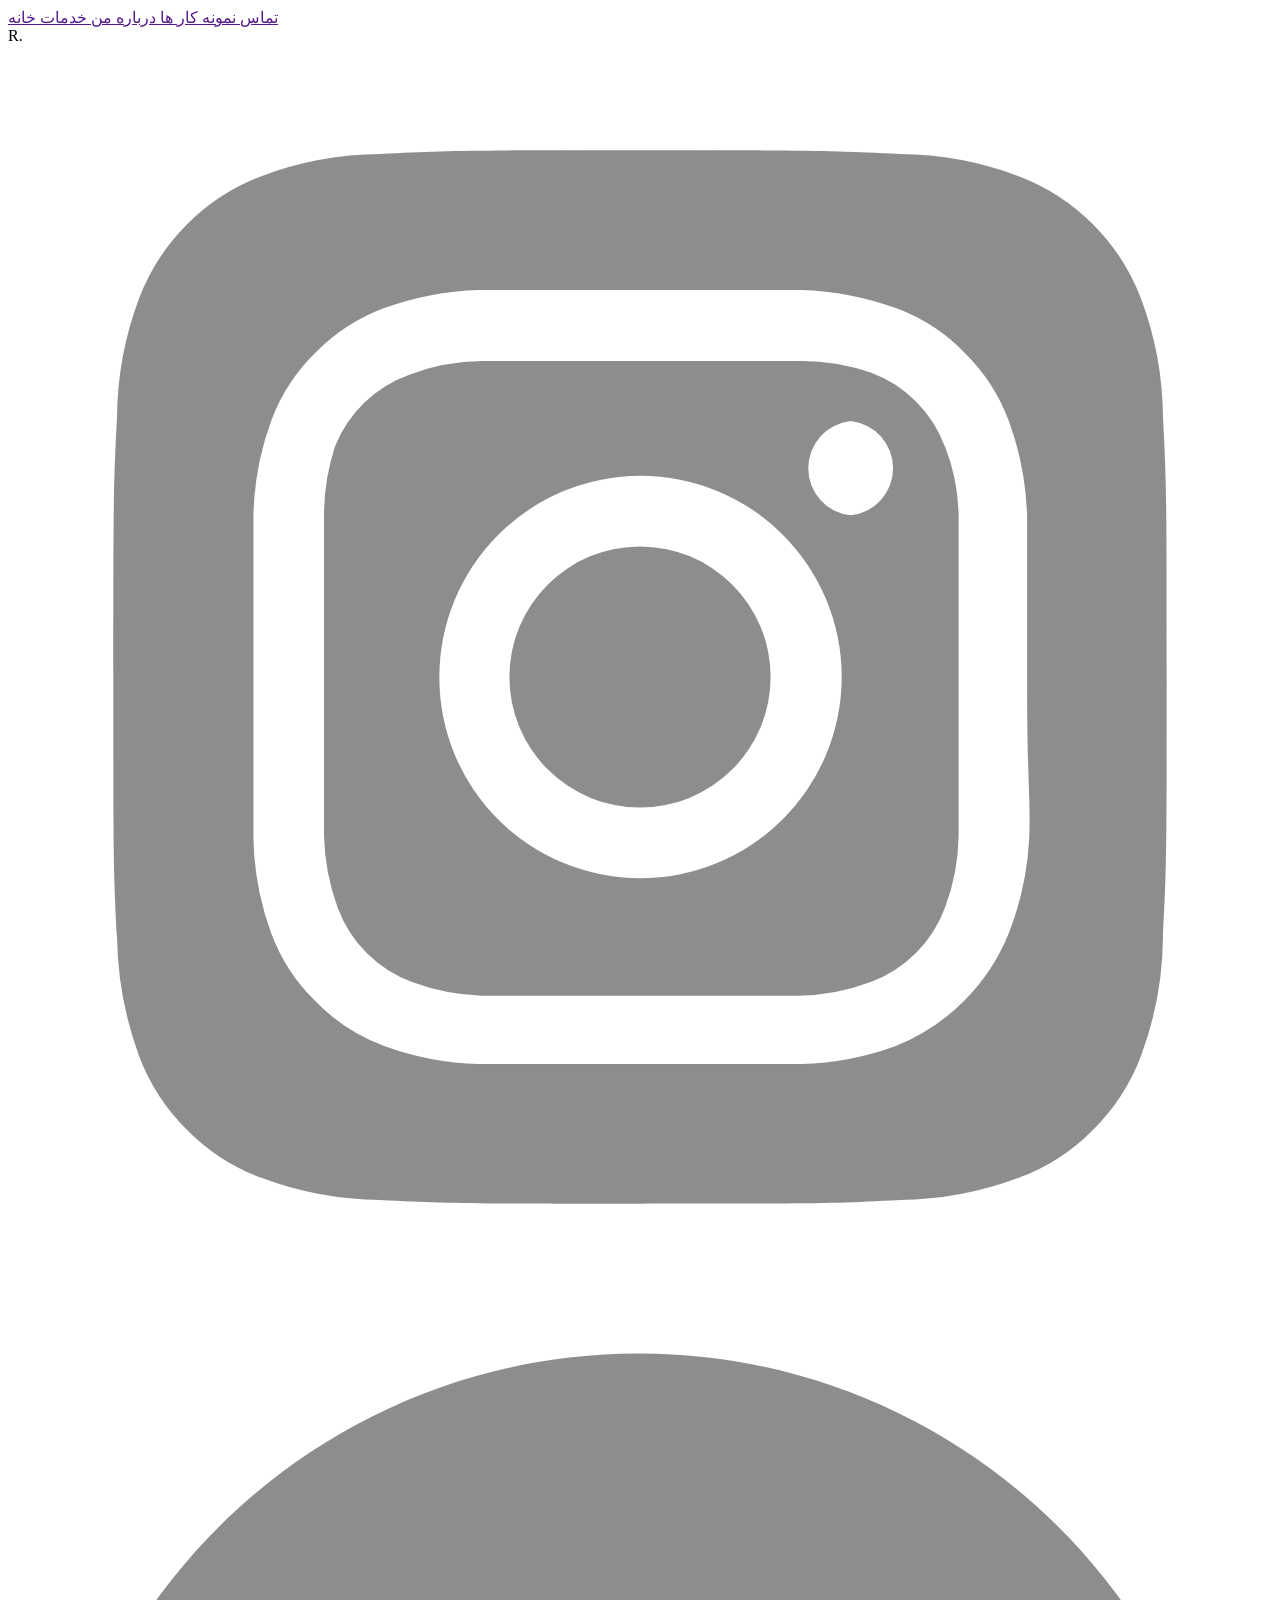
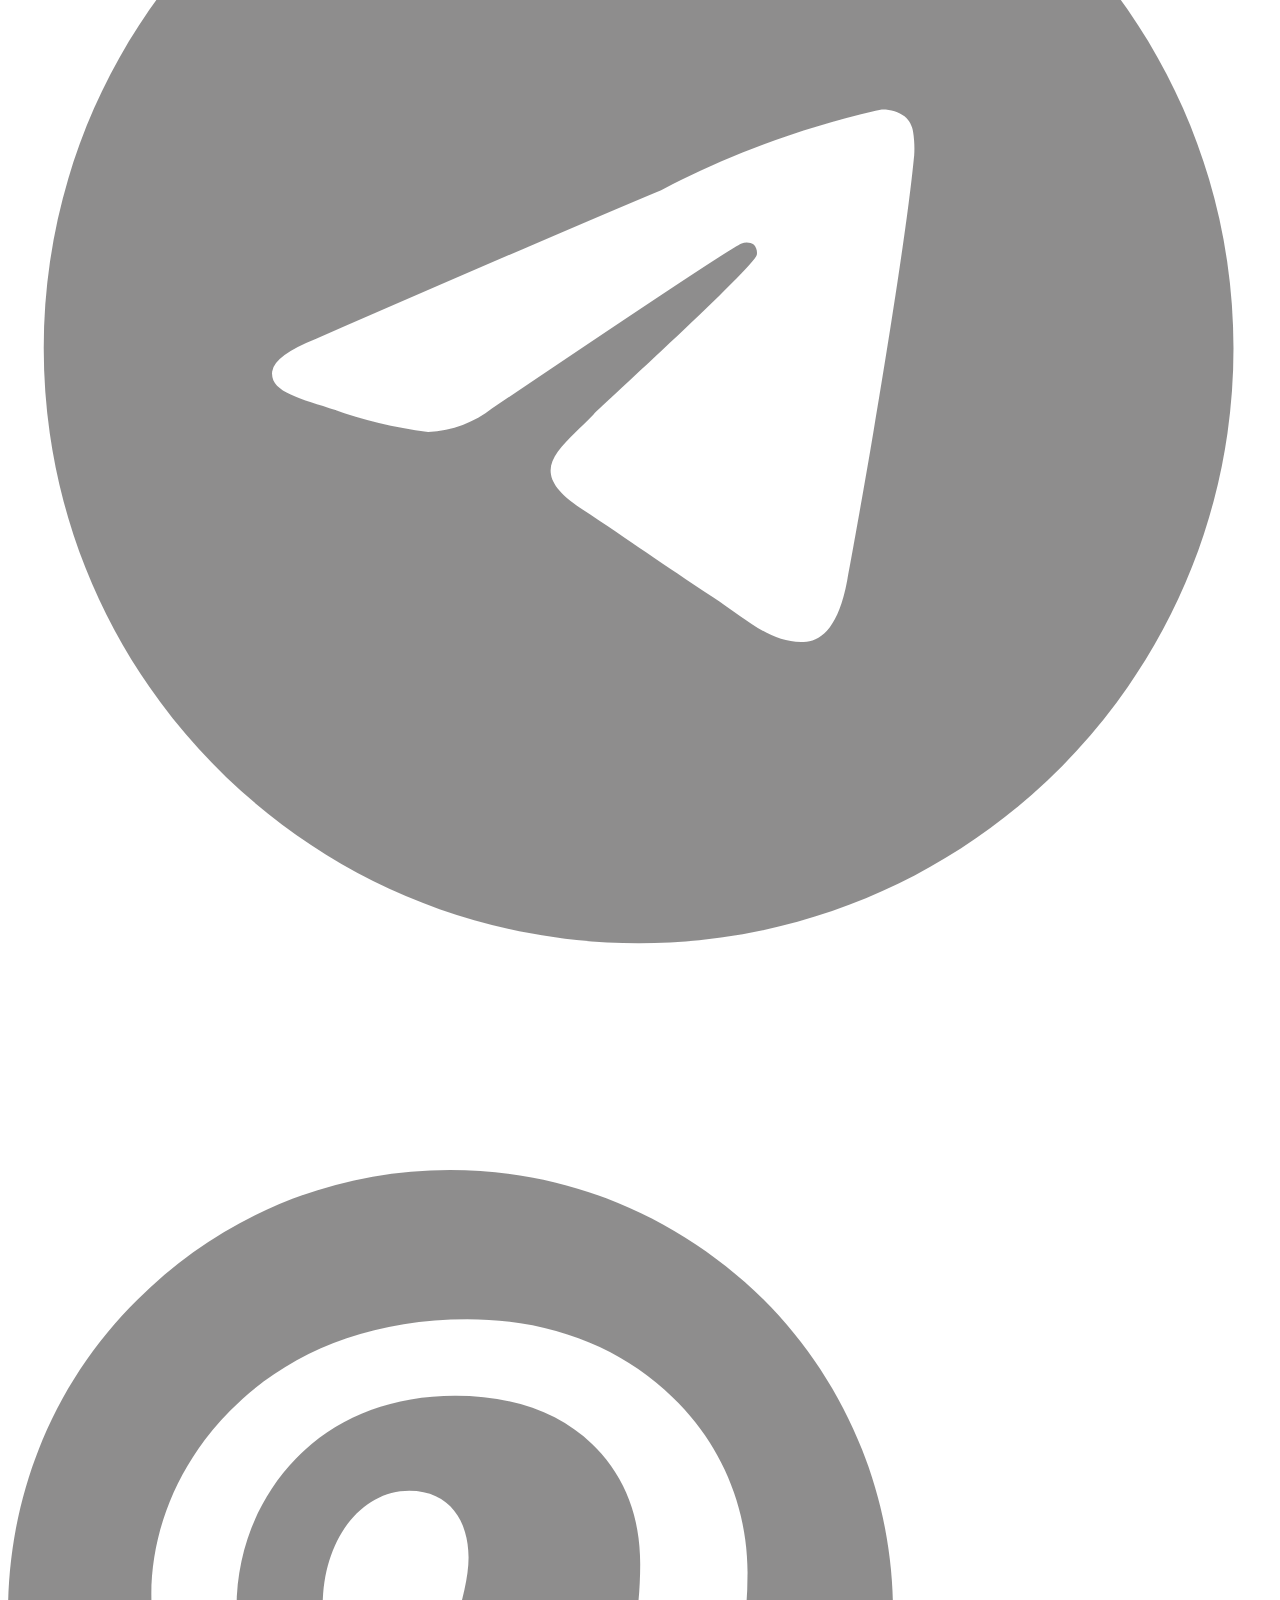
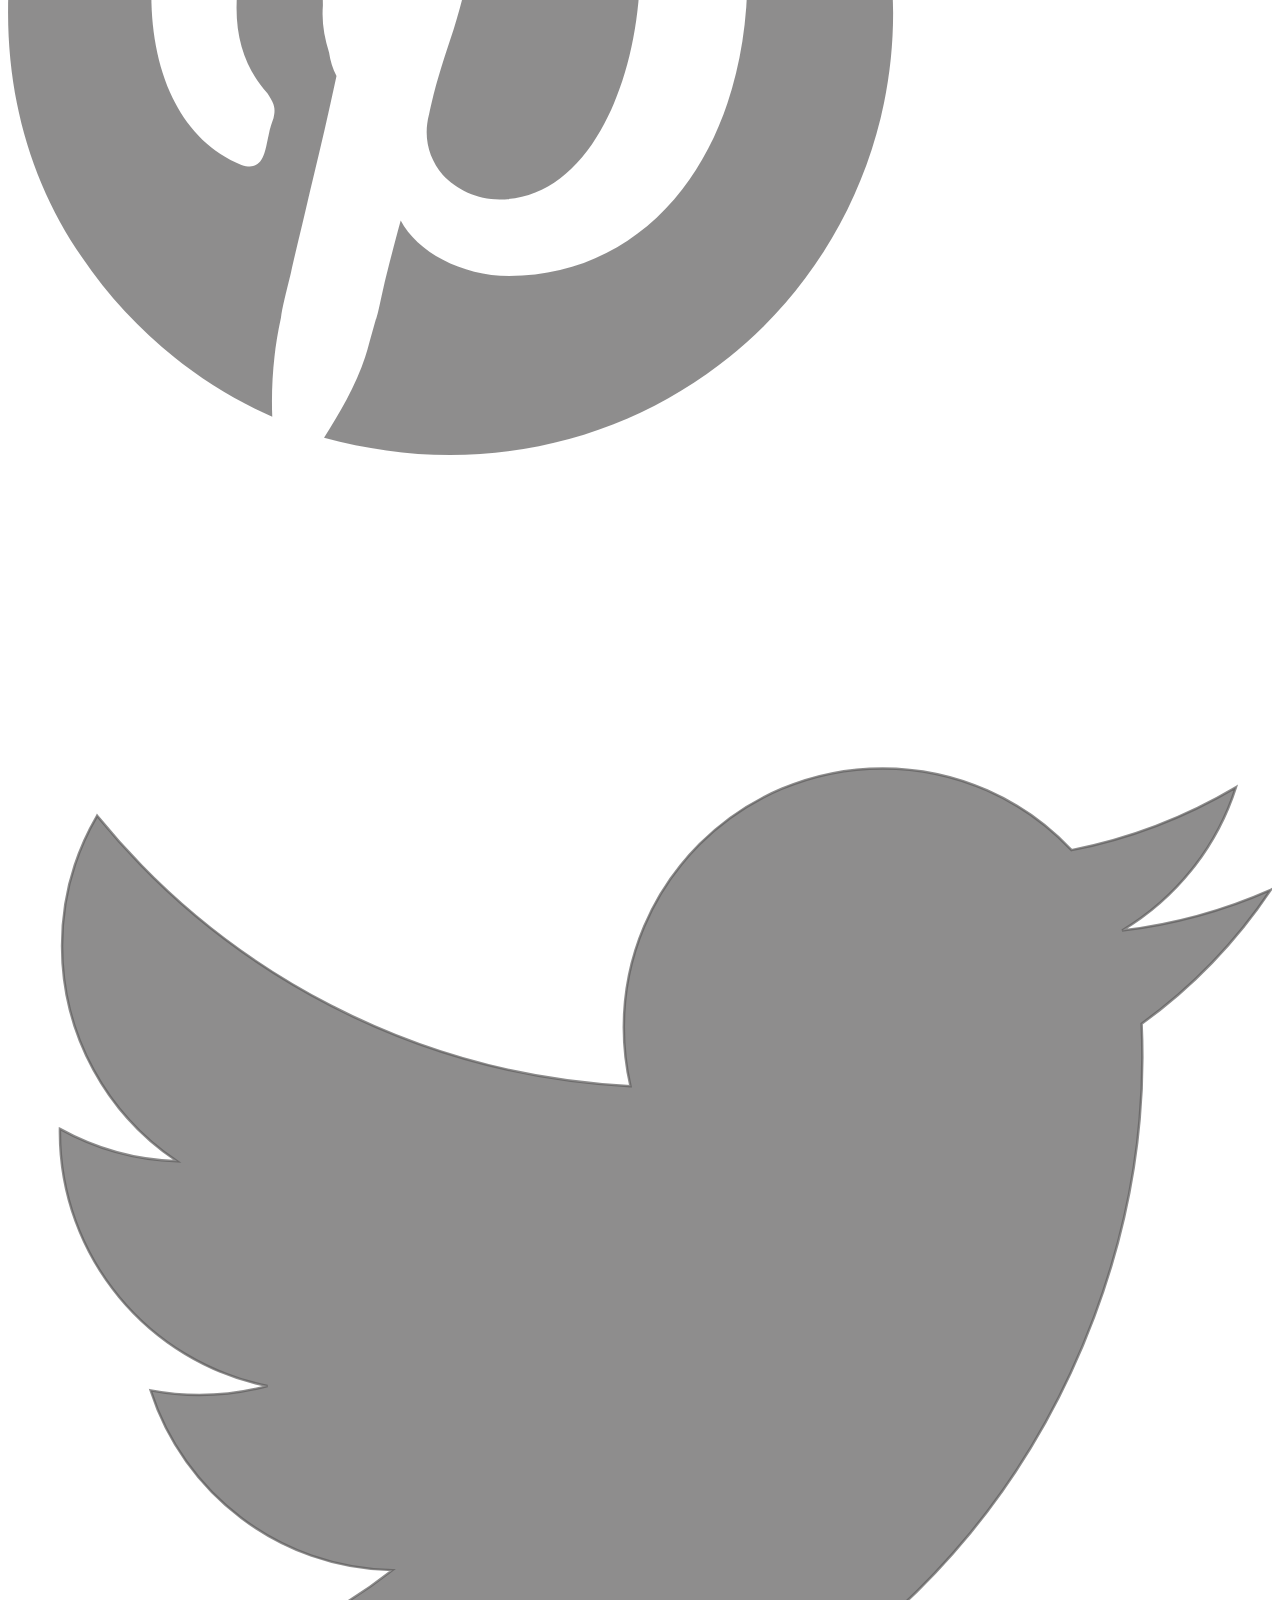
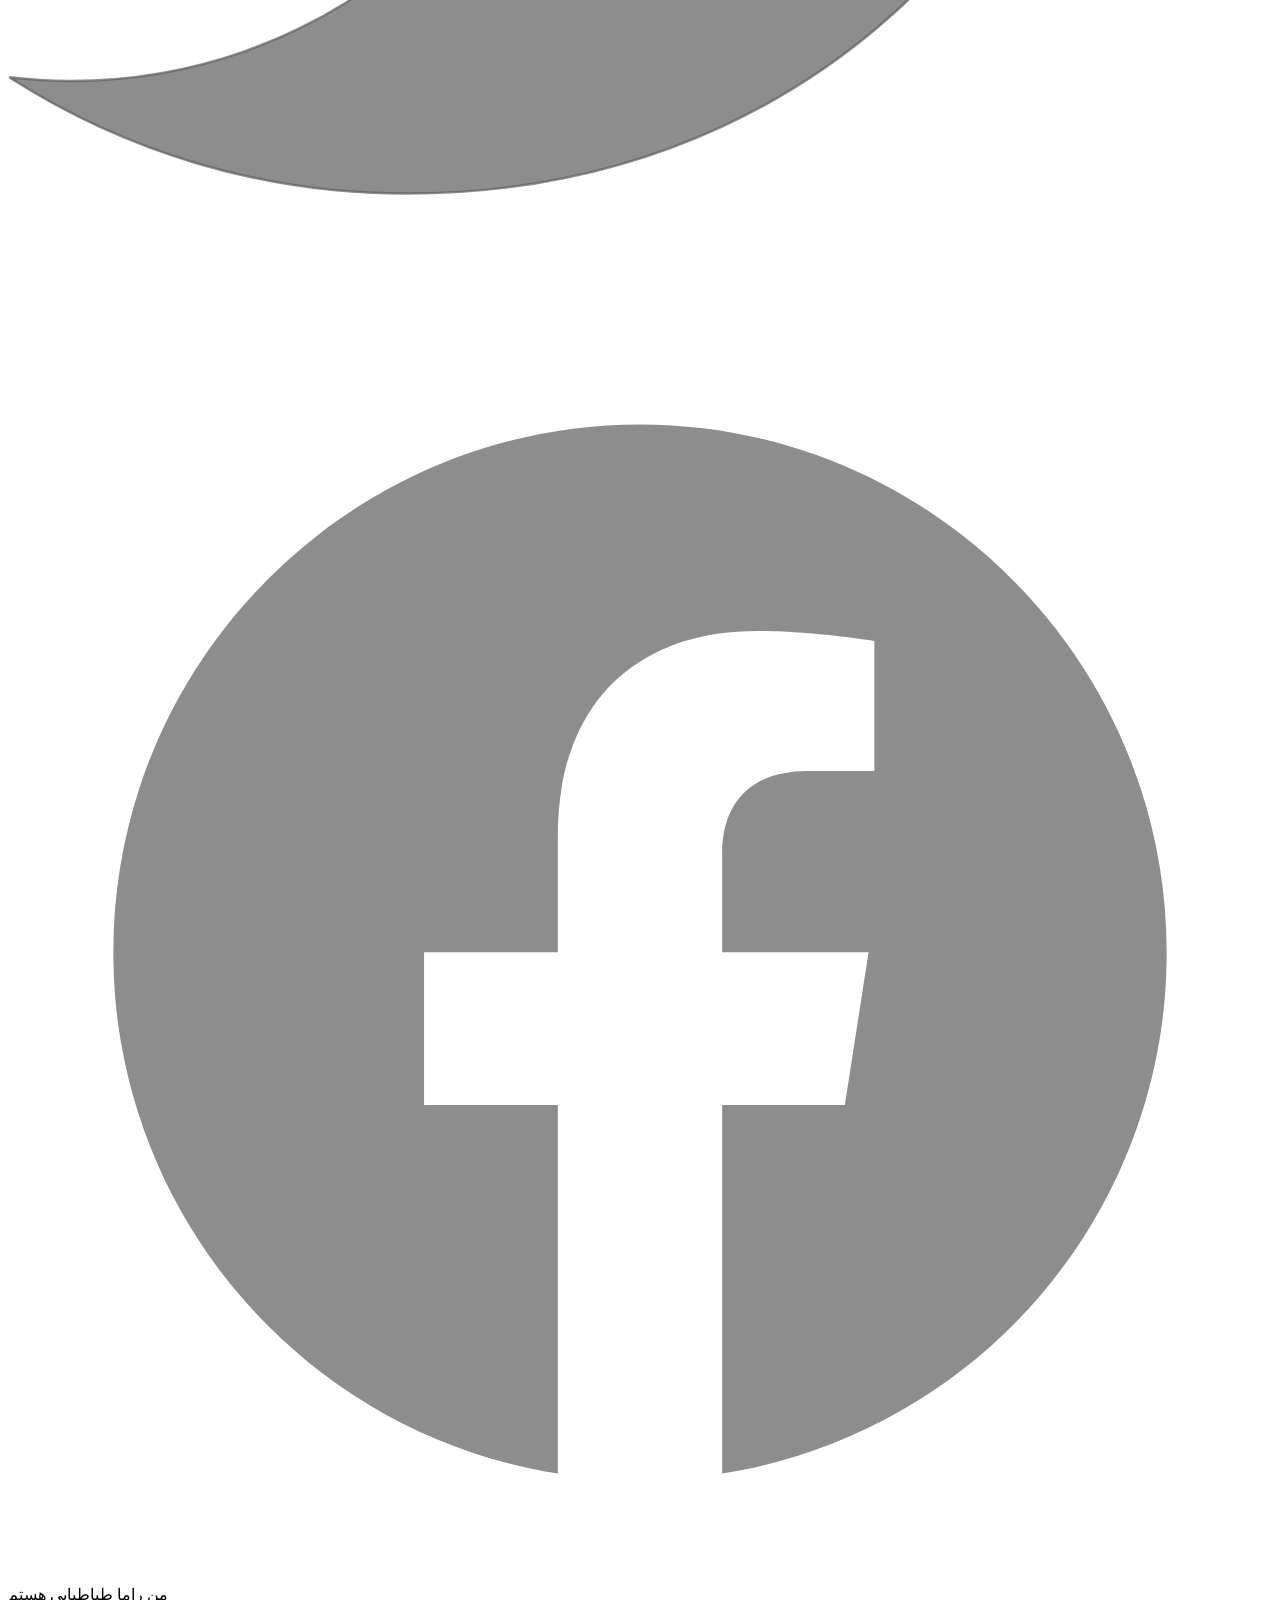
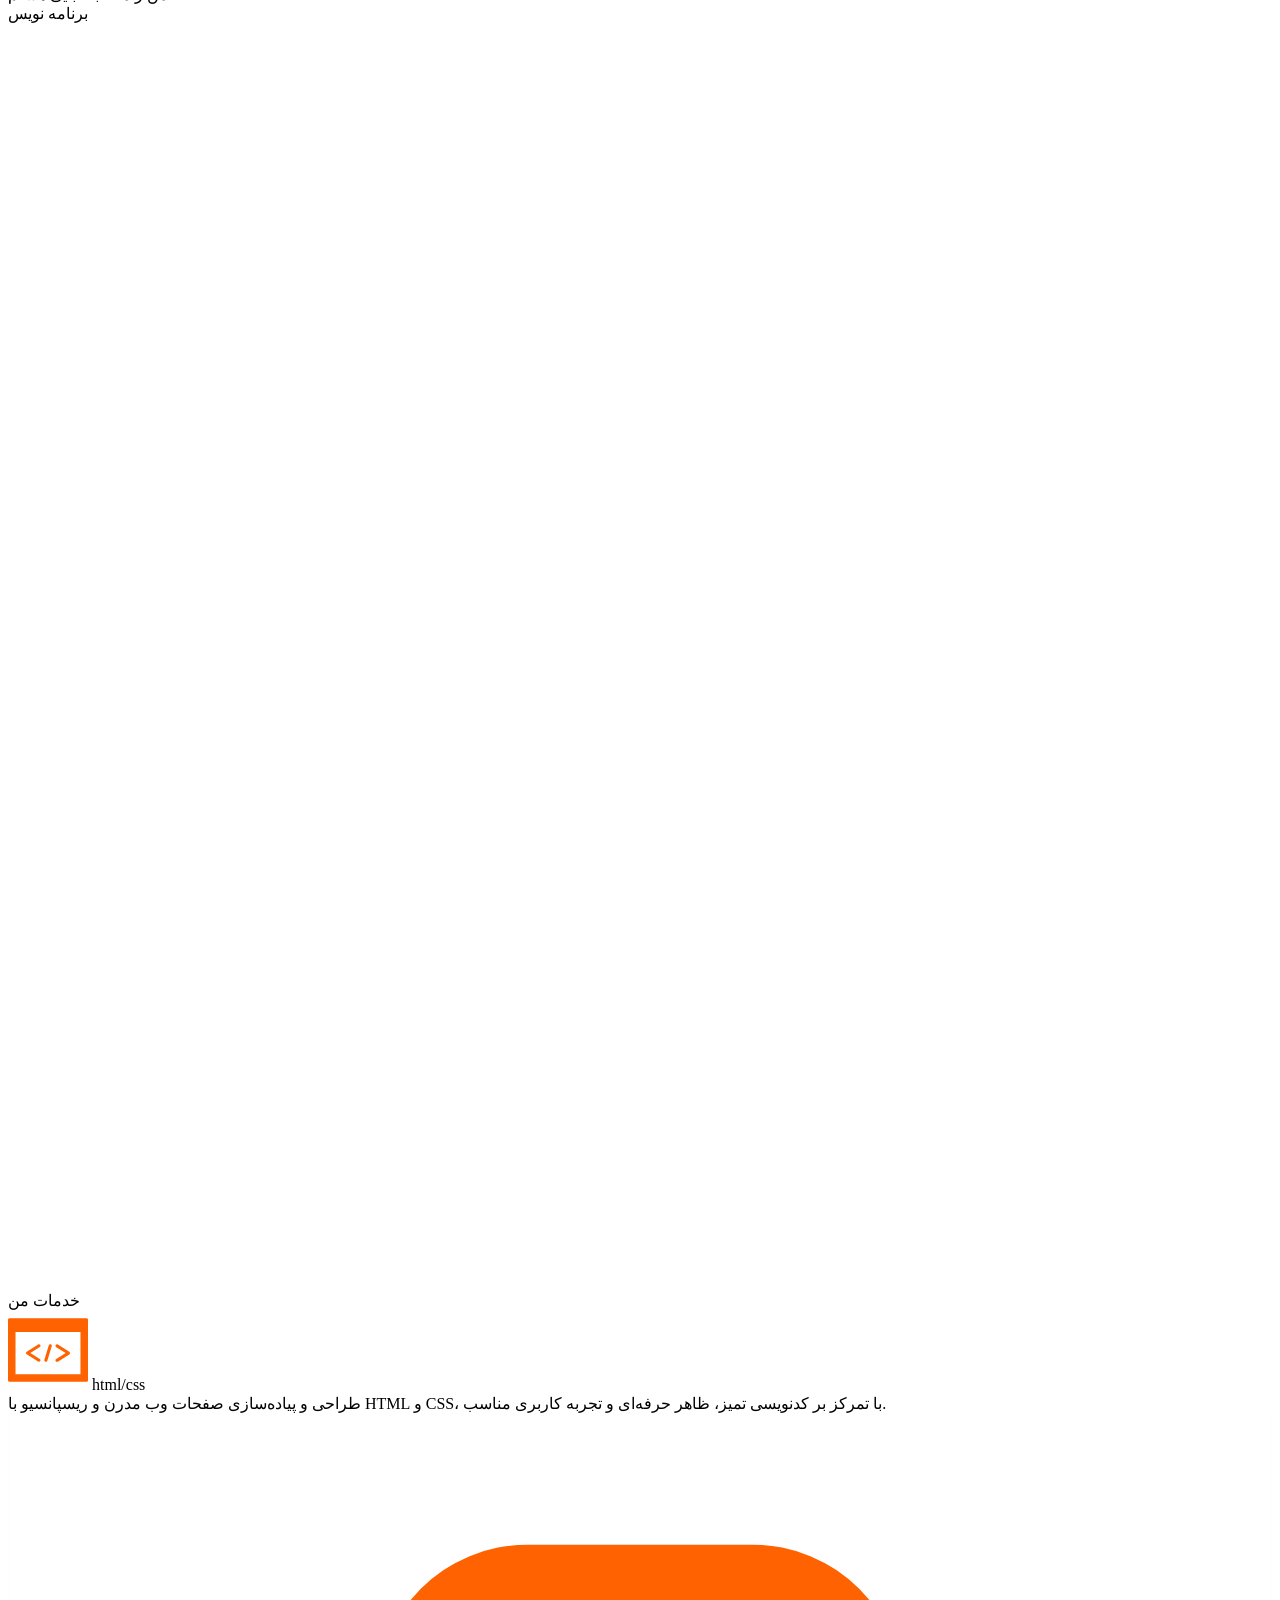
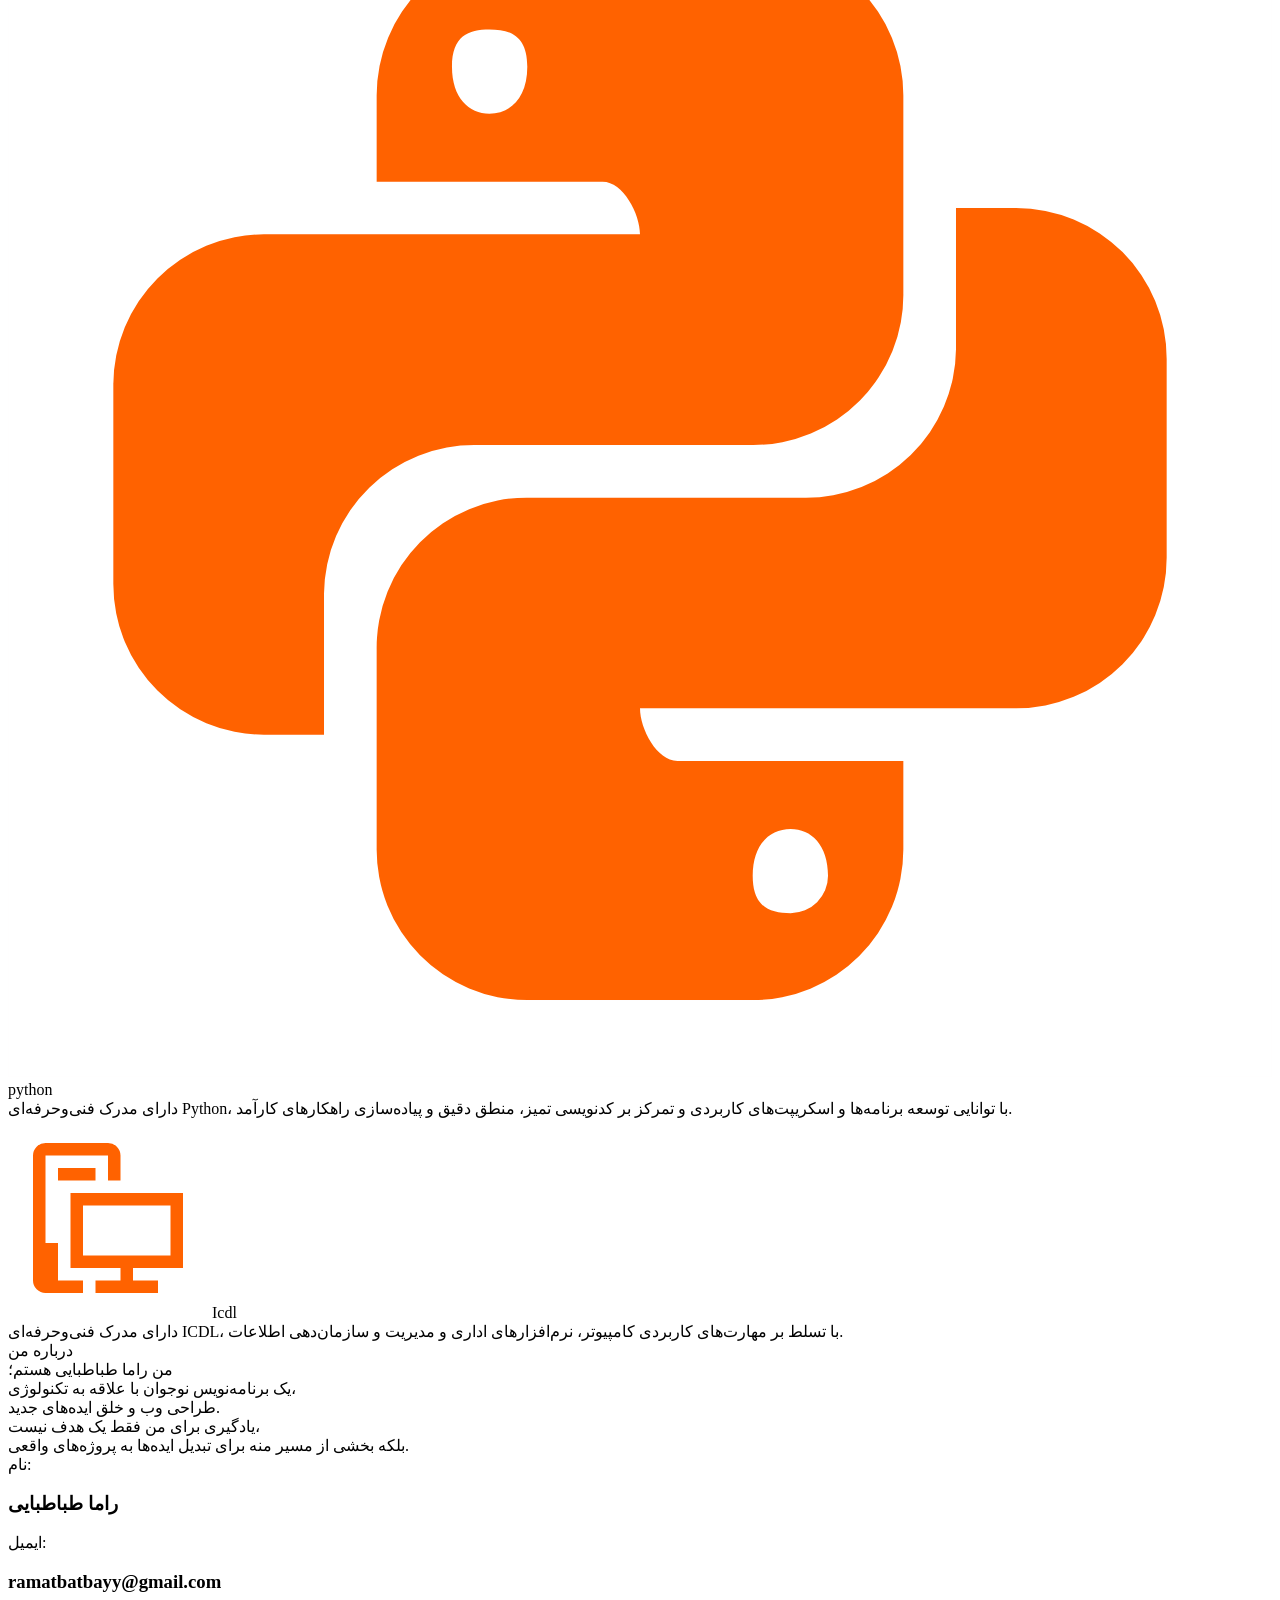
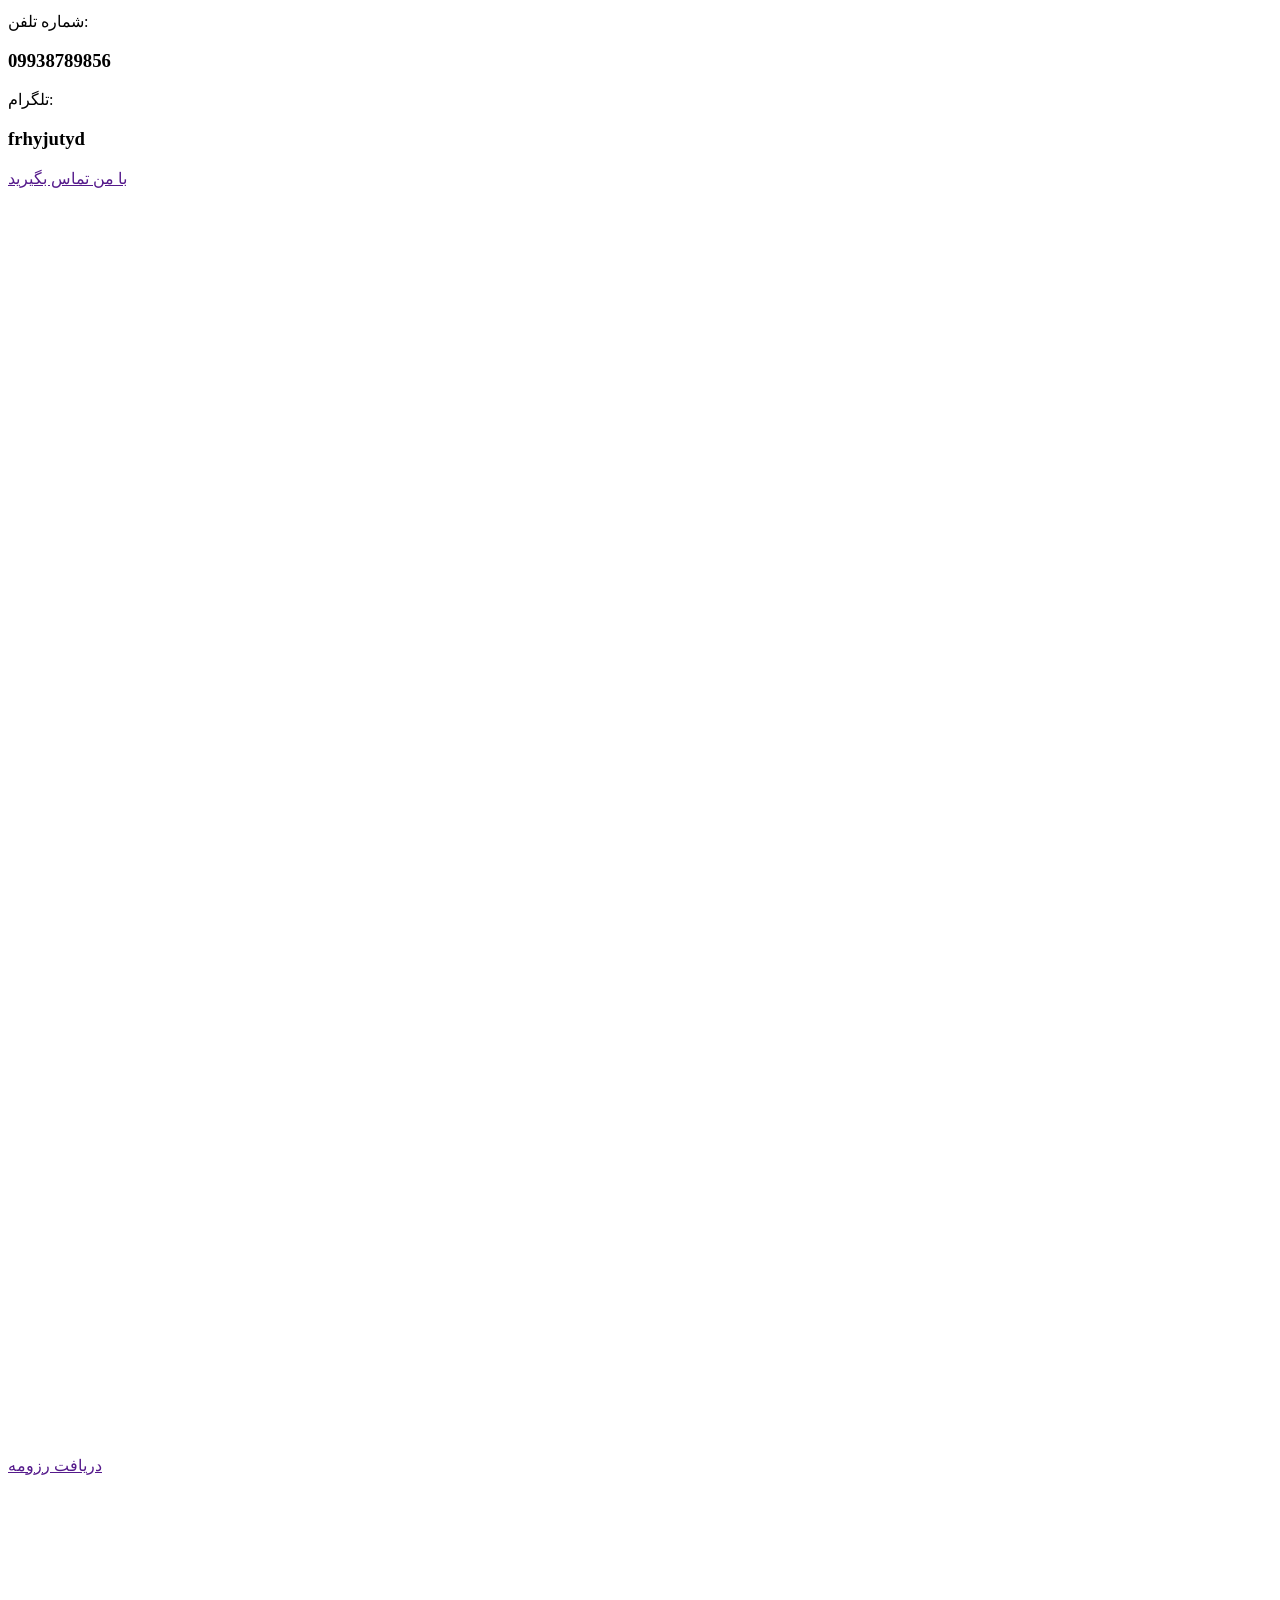
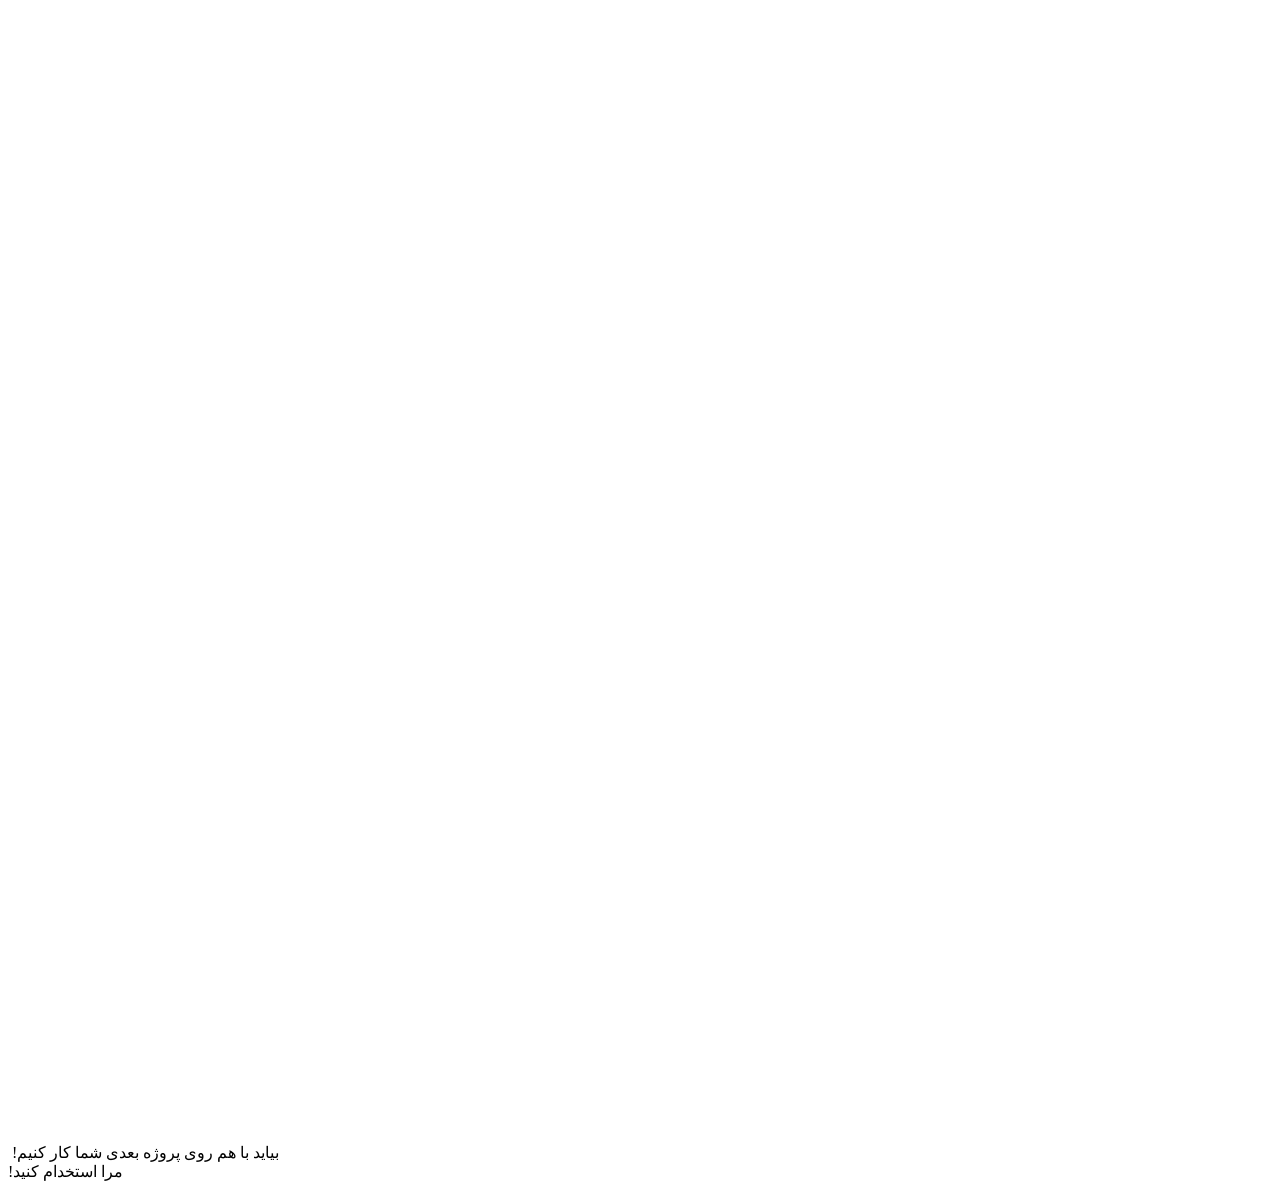
==== index.html @ 49a8d4d2 "Rename index.html.html to index.html" ====
<!DOCTYPE html>
<html lang="en" dir="ltr">
<head>
    <meta charset="UTF-8">
    <meta name="viewport" content="width=device-width, initial-scale=1.0">
    <link rel="preconnect" href="https://fonts.googleapis.com">
    <link rel="preconnect" href="https://fonts.gstatic.com" crossorigin>
    <link href="https://fonts.googleapis.com/css2?family=Alan+Sans:wght@300..900&family=Playfair+Display:ital,wght@0,400..900;1,400..900&display=swap" rel="stylesheet">
    <link rel="stylesheet" href="static/css/resume.css">
    <title>My Resume</title>
</head>
<body>
    <header>
        <div class="header-left">
            <a class="h3" href="">
                تماس
            </a>   
            <a class="h3" href="">
                نمونه کار ها
            </a>
            <a class="h3" href="">
                درباره من
            </a>
            <a class="h3" href="">
                خدمات
            </a>
            <a class="h3" href="">
                خانه
            </a> 
        </div>
    
        <div class="header-right">
            <span>R.</span>
        </div>
    </header>
        
    <div class="cards">
        <div class="card-home">
            <div class="card-home-icon">
                <a href="">
                    <svg fill="#5d5c5cb2" viewBox="0 0 24 24" xmlns="http://www.w3.org/2000/svg" data-name="Layer 1" stroke="#5d5c5cb2" stroke-width="0.00024000000000000003"><g id="SVGRepo_bgCarrier" stroke-width="0"></g><g id="SVGRepo_tracerCarrier" stroke-linecap="round" stroke-linejoin="round"></g><g id="SVGRepo_iconCarrier"><path d="M12,9.52A2.48,2.48,0,1,0,14.48,12,2.48,2.48,0,0,0,12,9.52Zm9.93-2.45a6.53,6.53,0,0,0-.42-2.26,4,4,0,0,0-2.32-2.32,6.53,6.53,0,0,0-2.26-.42C15.64,2,15.26,2,12,2s-3.64,0-4.93.07a6.53,6.53,0,0,0-2.26.42A4,4,0,0,0,2.49,4.81a6.53,6.53,0,0,0-.42,2.26C2,8.36,2,8.74,2,12s0,3.64.07,4.93a6.86,6.86,0,0,0,.42,2.27,3.94,3.94,0,0,0,.91,1.4,3.89,3.89,0,0,0,1.41.91,6.53,6.53,0,0,0,2.26.42C8.36,22,8.74,22,12,22s3.64,0,4.93-.07a6.53,6.53,0,0,0,2.26-.42,3.89,3.89,0,0,0,1.41-.91,3.94,3.94,0,0,0,.91-1.4,6.6,6.6,0,0,0,.42-2.27C22,15.64,22,15.26,22,12S22,8.36,21.93,7.07Zm-2.54,8A5.73,5.73,0,0,1,19,16.87,3.86,3.86,0,0,1,16.87,19a5.73,5.73,0,0,1-1.81.35c-.79,0-1,0-3.06,0s-2.27,0-3.06,0A5.73,5.73,0,0,1,7.13,19a3.51,3.51,0,0,1-1.31-.86A3.51,3.51,0,0,1,5,16.87a5.49,5.49,0,0,1-.34-1.81c0-.79,0-1,0-3.06s0-2.27,0-3.06A5.49,5.49,0,0,1,5,7.13a3.51,3.51,0,0,1,.86-1.31A3.59,3.59,0,0,1,7.13,5a5.73,5.73,0,0,1,1.81-.35h0c.79,0,1,0,3.06,0s2.27,0,3.06,0A5.73,5.73,0,0,1,16.87,5a3.51,3.51,0,0,1,1.31.86A3.51,3.51,0,0,1,19,7.13a5.73,5.73,0,0,1,.35,1.81c0,.79,0,1,0,3.06S19.42,14.27,19.39,15.06Zm-1.6-7.44a2.38,2.38,0,0,0-1.41-1.41A4,4,0,0,0,15,6c-.78,0-1,0-3,0s-2.22,0-3,0a4,4,0,0,0-1.38.26A2.38,2.38,0,0,0,6.21,7.62,4.27,4.27,0,0,0,6,9c0,.78,0,1,0,3s0,2.22,0,3a4.27,4.27,0,0,0,.26,1.38,2.38,2.38,0,0,0,1.41,1.41A4.27,4.27,0,0,0,9,18.05H9c.78,0,1,0,3,0s2.22,0,3,0a4,4,0,0,0,1.38-.26,2.38,2.38,0,0,0,1.41-1.41A4,4,0,0,0,18.05,15c0-.78,0-1,0-3s0-2.22,0-3A3.78,3.78,0,0,0,17.79,7.62ZM12,15.82A3.81,3.81,0,0,1,8.19,12h0A3.82,3.82,0,1,1,12,15.82Zm4-6.89a.9.9,0,0,1,0-1.79h0a.9.9,0,0,1,0,1.79Z"></path></g></svg>
                </a>
                <a href="">
                    <svg fill="#5d5c5cb2" viewBox="0 0 32 32" version="1.1" xmlns="http://www.w3.org/2000/svg" stroke="#5d5c5cb2" stroke-width="0.00032"><g id="SVGRepo_bgCarrier" stroke-width="0"></g><g id="SVGRepo_tracerCarrier" stroke-linecap="round" stroke-linejoin="round"></g><g id="SVGRepo_iconCarrier"> <title>telegram</title> <path d="M22.122 10.040c0.006-0 0.014-0 0.022-0 0.209 0 0.403 0.065 0.562 0.177l-0.003-0.002c0.116 0.101 0.194 0.243 0.213 0.403l0 0.003c0.020 0.122 0.031 0.262 0.031 0.405 0 0.065-0.002 0.129-0.007 0.193l0-0.009c-0.225 2.369-1.201 8.114-1.697 10.766-0.21 1.123-0.623 1.499-1.023 1.535-0.869 0.081-1.529-0.574-2.371-1.126-1.318-0.865-2.063-1.403-3.342-2.246-1.479-0.973-0.52-1.51 0.322-2.384 0.221-0.23 4.052-3.715 4.127-4.031 0.004-0.019 0.006-0.040 0.006-0.062 0-0.078-0.029-0.149-0.076-0.203l0 0c-0.052-0.034-0.117-0.053-0.185-0.053-0.045 0-0.088 0.009-0.128 0.024l0.002-0.001q-0.198 0.045-6.316 4.174c-0.445 0.351-1.007 0.573-1.619 0.599l-0.006 0c-0.867-0.105-1.654-0.298-2.401-0.573l0.074 0.024c-0.938-0.306-1.683-0.467-1.619-0.985q0.051-0.404 1.114-0.827 6.548-2.853 8.733-3.761c1.607-0.853 3.47-1.555 5.429-2.010l0.157-0.031zM15.93 1.025c-8.302 0.020-15.025 6.755-15.025 15.060 0 8.317 6.742 15.060 15.060 15.060s15.060-6.742 15.060-15.060c0-8.305-6.723-15.040-15.023-15.060h-0.002q-0.035-0-0.070 0z"></path> </g></svg>           
                </a>
                <a href="">
                    <svg fill="#5d5c5cb2" viewBox="0 0 32 32" version="1.1" xmlns="http://www.w3.org/2000/svg" stroke="#5d5c5cb2" stroke-width="0.00032"><g id="SVGRepo_bgCarrier" stroke-width="0"></g><g id="SVGRepo_tracerCarrier" stroke-linecap="round" stroke-linejoin="round"></g><g id="SVGRepo_iconCarrier"> <title>pinterest</title> <path d="M9.313 23.75l-0.156 0.563c-0.219 0.906-0.719 1.75-1.156 2.438 1.063 0.281 2.094 0.438 3.188 0.438 3.094 0 5.875-1.219 7.938-3.25 2.031-2.031 3.281-4.844 3.281-7.938s-1.25-5.906-3.281-7.938c-2.063-2.031-4.844-3.281-7.938-3.281s-5.875 1.25-7.906 3.281c-2.063 2.031-3.281 4.844-3.281 7.938 0 2.313 0.656 4.438 1.875 6.188 1.188 1.75 2.875 3.188 4.813 4.031-0.031-0.781 0.031-1.656 0.219-2.5 0.031-0.25 0.125-0.625 0.25-1.125 0.094-0.438 0.25-1.063 0.438-1.875 0.188-0.781 0.438-1.813 0.719-3.125-0.094-0.188-0.156-0.375-0.188-0.594-0.125-0.406-0.188-0.781-0.156-1.188 0-1.625 0.938-2.906 2.188-2.906 1.031 0 1.5 0.781 1.5 1.688 0 0.5-0.156 1.094-0.375 1.813-0.25 0.75-0.469 1.406-0.625 2.156-0.156 0.594 0 1.125 0.344 1.531 0.344 0.375 0.875 0.625 1.438 0.625 1.063 0 1.938-0.656 2.563-1.75s1-2.594 1-4.219c0-1.219-0.406-2.25-1.219-3.031s-1.969-1.219-3.469-1.219c-1.688 0-3.063 0.594-4.031 1.594s-1.5 2.344-1.5 3.781c0 0.906 0.281 1.594 0.781 2.156 0.156 0.25 0.219 0.344 0.156 0.625-0.031 0.094-0.094 0.25-0.125 0.438-0.094 0.406-0.125 0.938-0.688 0.75-1.563-0.625-2.281-2.375-2.281-4.313 0-1.594 0.656-3.313 2-4.656 1.344-1.375 3.375-2.313 6-2.313 2.156 0 3.938 0.75 5.188 1.969 1.25 1.188 1.906 2.813 1.906 4.438 0 2.219-0.594 4.125-1.656 5.5s-2.594 2.188-4.375 2.188c-1.219 0-2.344-0.625-2.75-1.406-0.188 0.688-0.313 1.188-0.406 1.563-0.094 0.406-0.156 0.75-0.219 0.938z"></path> </g></svg>
                </a>
                <a href="">
                    <svg fill="#5d5c5cb2" version="1.1" xmlns="http://www.w3.org/2000/svg" xmlns:xlink="http://www.w3.org/1999/xlink" viewBox="0 0 512 512" xml:space="preserve" stroke="#5d5c5cb2"><g id="SVGRepo_bgCarrier" stroke-width="0"></g><g id="SVGRepo_tracerCarrier" stroke-linecap="round" stroke-linejoin="round"></g><g id="SVGRepo_iconCarrier"> <g id="7935ec95c421cee6d86eb22ecd12f847"> <path style="display: inline;" d="M459.186,151.787c0.203,4.501,0.305,9.023,0.305,13.565 c0,138.542-105.461,298.285-298.274,298.285c-59.209,0-114.322-17.357-160.716-47.104c8.212,0.973,16.546,1.47,25.012,1.47 c49.121,0,94.318-16.759,130.209-44.884c-45.887-0.841-84.596-31.154-97.938-72.804c6.408,1.227,12.968,1.886,19.73,1.886 c9.55,0,18.816-1.287,27.617-3.68c-47.955-9.633-84.1-52.001-84.1-102.795c0-0.446,0-0.882,0.011-1.318 c14.133,7.847,30.294,12.562,47.488,13.109c-28.134-18.796-46.637-50.885-46.637-87.262c0-19.212,5.16-37.218,14.193-52.7 c51.707,63.426,128.941,105.156,216.072,109.536c-1.784-7.675-2.718-15.674-2.718-23.896c0-57.891,46.941-104.832,104.832-104.832 c30.173,0,57.404,12.734,76.525,33.102c23.887-4.694,46.313-13.423,66.569-25.438c-7.827,24.485-24.434,45.025-46.089,58.002 c21.209-2.535,41.426-8.171,60.222-16.505C497.448,118.542,479.666,137.004,459.186,151.787z"> </path> </g> </g></svg>
                </a>
                <a href="">
                    <svg fill="#5d5c5cb2" viewBox="0 0 24 24" xmlns="http://www.w3.org/2000/svg"><g id="SVGRepo_bgCarrier" stroke-width="0"></g><g id="SVGRepo_tracerCarrier" stroke-linecap="round" stroke-linejoin="round"></g><g id="SVGRepo_iconCarrier"> <path d="M12 2.03998C6.5 2.03998 2 6.52998 2 12.06C2 17.06 5.66 21.21 10.44 21.96V14.96H7.9V12.06H10.44V9.84998C10.44 7.33998 11.93 5.95998 14.22 5.95998C15.31 5.95998 16.45 6.14998 16.45 6.14998V8.61998H15.19C13.95 8.61998 13.56 9.38998 13.56 10.18V12.06H16.34L15.89 14.96H13.56V21.96C15.9164 21.5878 18.0622 20.3855 19.6099 18.57C21.1576 16.7546 22.0054 14.4456 22 12.06C22 6.52998 17.5 2.03998 12 2.03998Z"></path> </g></svg>
                </a>
            </div>
            <span class="h1">من راما طباطبایی هستم</span>
            <div class="card-home-span">
                <span class="h1">برنامه نویس</span>
            </div>
            <div class="footer">
                <a href="#service">
                    <svg viewBox="0 0 1024 1024" xmlns="http://www.w3.org/2000/svg" fill="#ffffff"><g id="SVGRepo_bgCarrier" stroke-width="0"></g><g id="SVGRepo_tracerCarrier" stroke-linecap="round" stroke-linejoin="round"></g><g id="SVGRepo_iconCarrier"><path fill="#00000" d="M544 805.888V168a32 32 0 1 0-64 0v637.888L246.656 557.952a30.72 30.72 0 0 0-45.312 0 35.52 35.52 0 0 0 0 48.064l288 306.048a30.72 30.72 0 0 0 45.312 0l288-306.048a35.52 35.52 0 0 0 0-48 30.72 30.72 0 0 0-45.312 0L544 805.824z"></path></g></svg>
                </a>
            </div>
        </div>
    </div>
    <div class="card-services">
        <div id="service" class="title">
            <span class="h1">خدمات من</span>
        </div>
        <div class="services">
            <div class="service">
                <div class="service-top">
                    <svg fill="#ff6200" version="1.1" id="Capa_1" xmlns="http://www.w3.org/2000/svg" xmlns:xlink="http://www.w3.org/1999/xlink" width="80px" height="80px" viewBox="0 0 52.33 52.33" xml:space="preserve" stroke="#ff6200" stroke-width="0.00052333"><g id="SVGRepo_bgCarrier" stroke-width="0"></g><g id="SVGRepo_tracerCarrier" stroke-linecap="round" stroke-linejoin="round"></g><g id="SVGRepo_iconCarrier"> <g> <g> <path d="M51.333,5.337H1c-0.553,0-1,0.448-1,1v39.658c0,0.552,0.447,1,1,1h50.333c0.554,0,1-0.448,1-1V6.337 C52.333,5.786,51.887,5.337,51.333,5.337z M47.411,14.365v27.603H4.921V14.365H47.411z"></path> <path d="M11.79,28.308c0.04,0.28,0.187,0.543,0.445,0.705l7.5,4.717c0.165,0.104,0.35,0.153,0.531,0.153 c0.332,0,0.657-0.166,0.848-0.468c0.294-0.467,0.153-1.084-0.314-1.379l-6.189-3.893l6.189-3.893 c0.468-0.294,0.608-0.912,0.314-1.379c-0.294-0.467-0.911-0.607-1.379-0.314l-7.5,4.716c-0.259,0.162-0.405,0.424-0.445,0.705 c-0.011,0.055-0.004,0.107-0.006,0.164C11.786,28.199,11.779,28.253,11.79,28.308z"></path> <path d="M31.219,33.46c0.19,0.302,0.516,0.468,0.848,0.468c0.183,0,0.367-0.049,0.531-0.153l7.5-4.717 c0.26-0.162,0.405-0.425,0.445-0.705c0.012-0.055,0.004-0.108,0.005-0.164c-0.001-0.056,0.007-0.108-0.005-0.164 c-0.04-0.279-0.188-0.541-0.445-0.705l-7.5-4.715c-0.467-0.294-1.084-0.153-1.379,0.314c-0.294,0.467-0.152,1.085,0.314,1.379 l6.189,3.892l-6.189,3.894C31.064,32.376,30.925,32.994,31.219,33.46z"></path> <path d="M24.478,33.84c0.097,0.029,0.194,0.043,0.29,0.043c0.43,0,0.826-0.278,0.957-0.71l2.875-9.478 c0.16-0.529-0.139-1.087-0.666-1.248c-0.529-0.161-1.087,0.139-1.248,0.667l-2.875,9.478C23.65,33.122,23.949,33.679,24.478,33.84 z"></path> </g> </g> </g></svg>
                    <span class="h2">html/css</span>
                </div>
                <div class="service-info">
                    <span class="h4">
                        طراحی و پیاده‌سازی صفحات وب مدرن و ریسپانسیو با HTML و CSS، با تمرکز بر کدنویسی تمیز، ظاهر حرفه‌ای و تجربه کاربری مناسب.
                    </span>
                </div>
            </div>
            <div class="service">
                <div class="service-top">
                    <svg viewBox="0 0 24 24" xmlns="http://www.w3.org/2000/svg" fill="#ff6200" stroke="#ff6200" stroke-width="0.00024000000000000003"><g id="SVGRepo_bgCarrier" stroke-width="0"></g><g id="SVGRepo_tracerCarrier" stroke-linecap="round" stroke-linejoin="round"></g><g id="SVGRepo_iconCarrier"> <title>language_python</title> <rect width="24" height="24" fill="none"></rect> <path d="M19.14,7.5A2.86,2.86,0,0,1,22,10.36h0v3.78A2.86,2.86,0,0,1,19.14,17H12c0,.39.32,1,.71,1H17v1.68a2.86,2.86,0,0,1-2.86,2.86H9.86A2.86,2.86,0,0,1,7,19.64H7V15.89A2.85,2.85,0,0,1,9.86,13h5.25A2.85,2.85,0,0,0,18,10.18V7.5h1.18M14.86,19.29c-.4,0-.72.3-.72.89s.32.71.72.71a.71.71,0,0,0,.71-.71c0-.59-.32-.89-.71-.89m-10-1.79A2.86,2.86,0,0,1,2,14.64V10.86A2.86,2.86,0,0,1,4.86,8H12c0-.39-.32-1-.71-1H7V5.36A2.86,2.86,0,0,1,9.86,2.5h4.28A2.86,2.86,0,0,1,17,5.36V9.11A2.85,2.85,0,0,1,14.14,12H8.89A2.85,2.85,0,0,0,6,14.82V17.5H4.86M9.14,5.71c.4,0,.72-.3.72-.89s-.32-.71-.72-.71-.71.12-.71.71S8.75,5.71,9.14,5.71Z"></path> </g></svg>
                    <span class="h2">python</span>
                </div>
                <div class="service-info">
                    <span class="h4">
                        دارای مدرک فنی‌وحرفه‌ای Python، با توانایی توسعه برنامه‌ها و اسکریپت‌های کاربردی و تمرکز بر کدنویسی تمیز، منطق دقیق و پیاده‌سازی راهکارهای کارآمد.
                    </span>
                </div>
            </div>
            <div class="service">
                <div class="service-top">
                    <svg fill="#ff6200" height="200px" width="200px" id="Layer_1" data-name="Layer 1" xmlns="http://www.w3.org/2000/svg" viewBox="0 0 16 16" stroke="#ff6200" stroke-width="0.00016"><g id="SVGRepo_bgCarrier" stroke-width="0"></g><g id="SVGRepo_tracerCarrier" stroke-linecap="round" stroke-linejoin="round"></g><g id="SVGRepo_iconCarrier"> <path class="cls-1" d="M14,12V6H5v6H9v1H7v1h5V13H10V12ZM6,11V7h7v4ZM7,5H4V4H7ZM8,5V3H3v7H4v3H6v1H3a1,1,0,0,1-1-1V3A1,1,0,0,1,3,2H8A1,1,0,0,1,9,3V5Z"></path> </g></svg>
                    <span class="h2">Icdl</span>
                </div>
                <div class="service-info">
                    <span class="h4">
                        دارای مدرک فنی‌وحرفه‌ای ICDL، با تسلط بر مهارت‌های کاربردی کامپیوتر، نرم‌افزارهای اداری و مدیریت و سازمان‌دهی اطلاعات.
                    </span>
                </div>
            </div>
        </div>
    </div>

    <span class="aboute-me-title h1">درباره من</span>
    <div class="aboute-me">
        <div class="aboute-me-info">
            <span>
                من راما طباطبایی هستم؛ <br>
                یک برنامه‌نویس نوجوان با علاقه به تکنولوژی، <br>
                طراحی وب و خلق ایده‌های جدید. <br>
                یادگیری برای من فقط یک هدف نیست، <br>
                بلکه بخشی از مسیر منه برای تبدیل ایده‌ها به پروژه‌های واقعی.
            </span>
            <div class="aboute-me-down">
                <div class="row">
                    <div>
                        <span class="h3"> نام: </span>
                        <h3>راما طباطبایی</h3>
                    </div>
                    <div class="">
                        <span class="h3"> ایمیل: </span>
                        <h3>ramatbatbayy@gmail.com</h3>
                    </div>
                </div>
                <div class="row">
                    <div class="">
                        <span class="h3">  شماره تلفن: </span>
                        <h3>09938789856</h3>
                    </div>
                    <div class="">
                        <span class="h3"> تلگرام: </span>
                        <h3>frhyjutyd</h3>
                    </div>
                </div>
            </div>
            <div class="down">
                <a href="">
                    <span> با من تماس بگیرید </span>
                    <svg viewBox="0 0 24 24" fill="none" xmlns="http://www.w3.org/2000/svg"><g id="SVGRepo_bgCarrier" stroke-width="0"></g><g id="SVGRepo_tracerCarrier" stroke-linecap="round" stroke-linejoin="round"></g><g id="SVGRepo_iconCarrier"> <path fill-rule="evenodd" clip-rule="evenodd" d="M11.7071 4.29289C12.0976 4.68342 12.0976 5.31658 11.7071 5.70711L6.41421 11H20C20.5523 11 21 11.4477 21 12C21 12.5523 20.5523 13 20 13H6.41421L11.7071 18.2929C12.0976 18.6834 12.0976 19.3166 11.7071 19.7071C11.3166 20.0976 10.6834 20.0976 10.2929 19.7071L3.29289 12.7071C3.10536 12.5196 3 12.2652 3 12C3 11.7348 3.10536 11.4804 3.29289 11.2929L10.2929 4.29289C10.6834 3.90237 11.3166 3.90237 11.7071 4.29289Z" fill="#fff"></path> </g></svg> 
                </a>

                <a href="">
                    <span> دریافت رزومه </span>
                    <svg viewBox="0 0 24 24" fill="none" xmlns="http://www.w3.org/2000/svg"><g id="SVGRepo_bgCarrier" stroke-width="0"></g><g id="SVGRepo_tracerCarrier" stroke-linecap="round" stroke-linejoin="round"></g><g id="SVGRepo_iconCarrier"> <path fill-rule="evenodd" clip-rule="evenodd" d="M13 6C13 5.44772 12.5523 5 12 5C11.4477 5 11 5.44772 11 6V11.5858L9.70711 10.2929C9.31658 9.90237 8.68342 9.90237 8.29289 10.2929C7.90237 10.6834 7.90237 11.3166 8.29289 11.7071L11.2929 14.7071C11.6834 15.0976 12.3166 15.0976 12.7071 14.7071L15.7071 11.7071C16.0976 11.3166 16.0976 10.6834 15.7071 10.2929C15.3166 9.90237 14.6834 9.90237 14.2929 10.2929L13 11.5858V6ZM4 17C3.44772 17 3 17.4477 3 18C3 18.5523 3.44772 19 4 19H20C20.5523 19 21 18.5523 21 18C21 17.4477 20.5523 17 20 17H4Z" fill="#fff"></path> </g></svg>
                </a>
            </div>
        </div>
    </div>

    <div class="conspire">
        <img src="static/images/عکس-پس-زمینه-برنامه-نویسی-1024x576.jpg" alt="">
        <span>  !بیاید با هم روی پروژه‌ بعدی شما کار کنیم </span>
        <div class="conspire-down">
            <span> !مرا استخدام کنید </span>
        </div>
    </div>

</body>
</html>
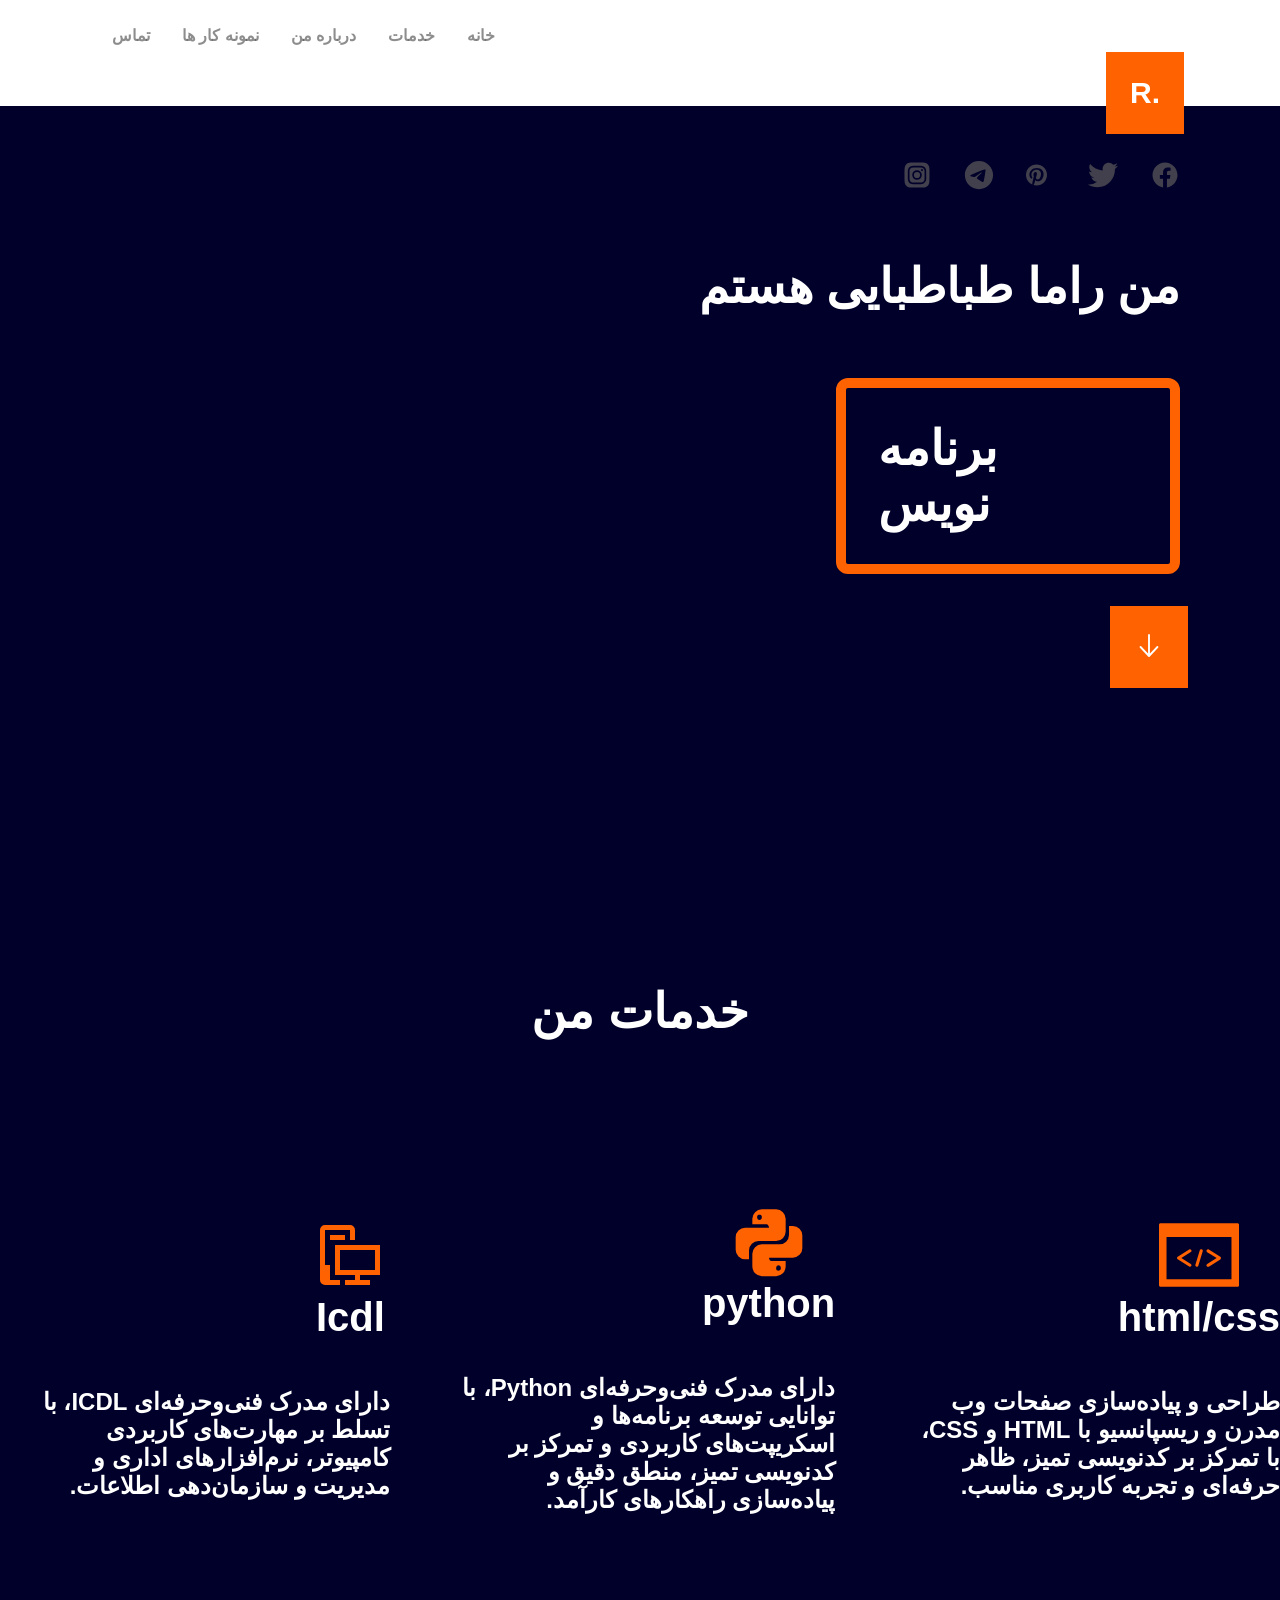
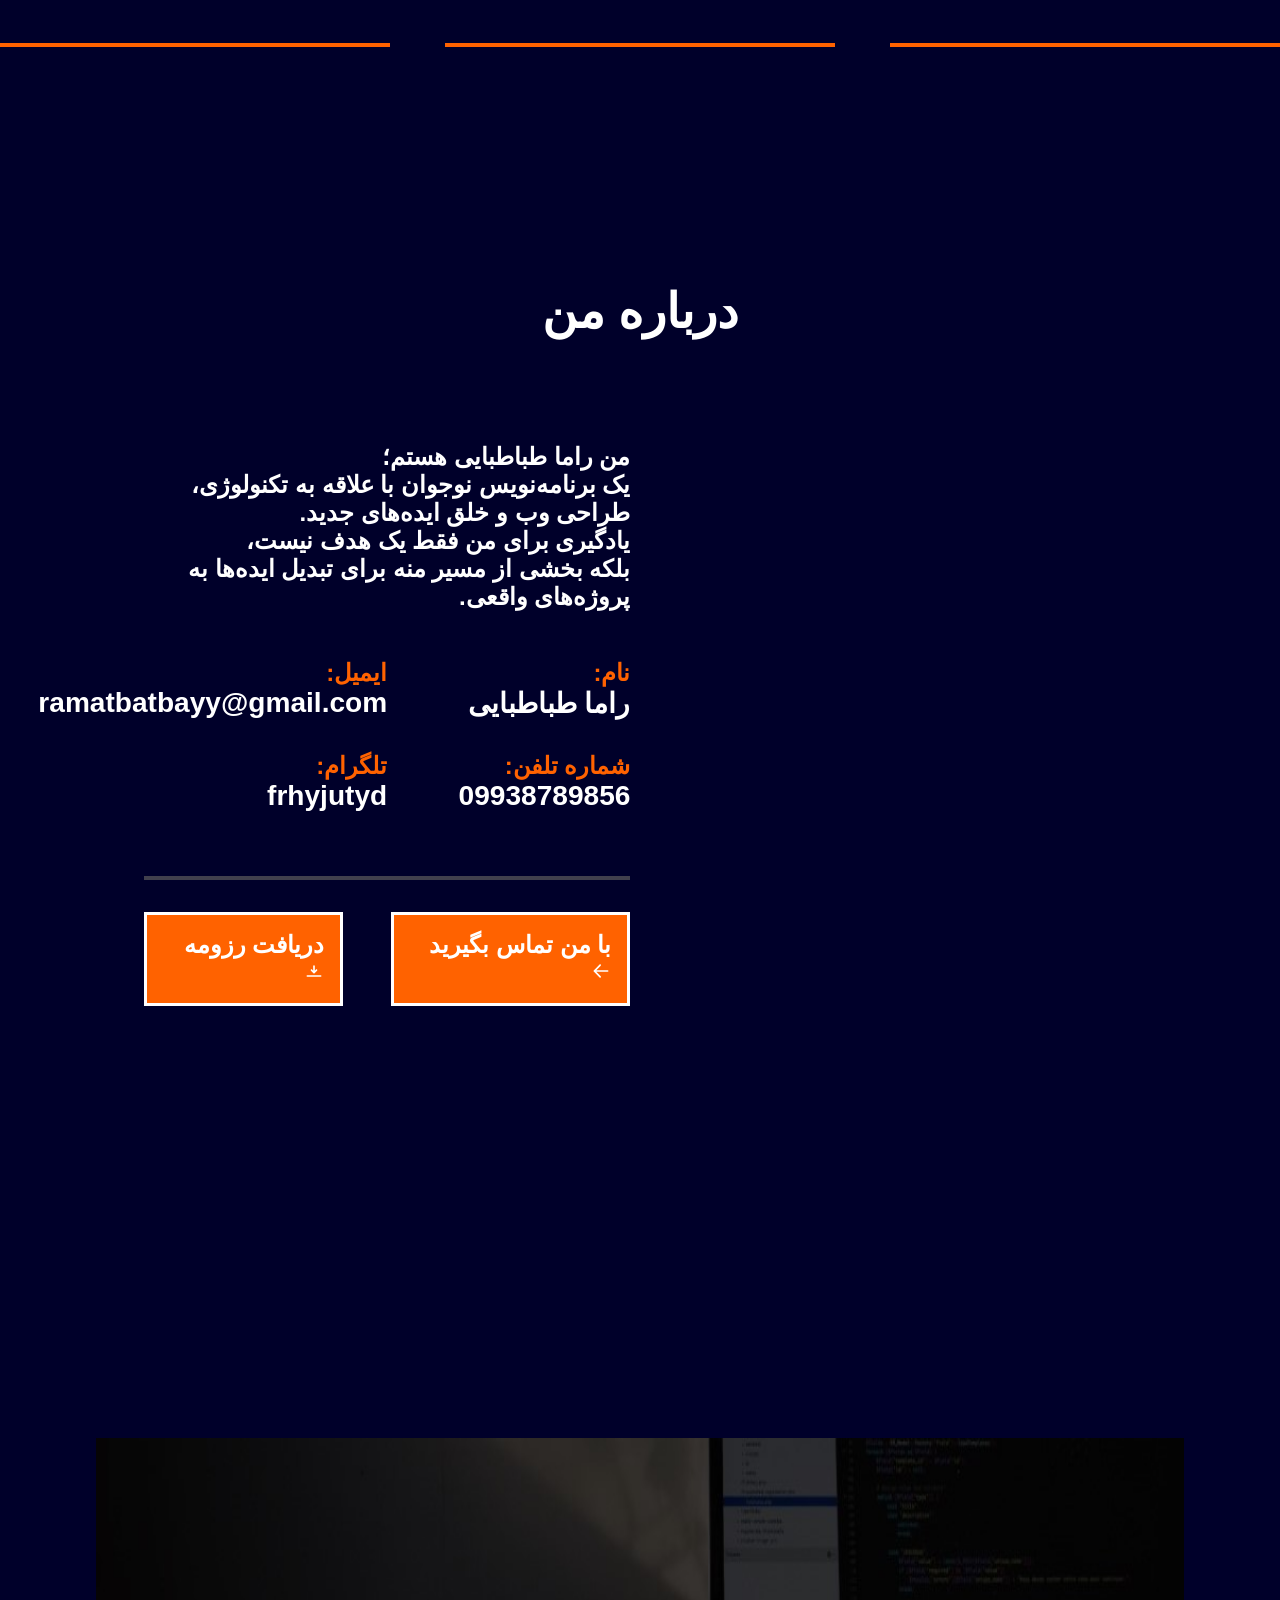
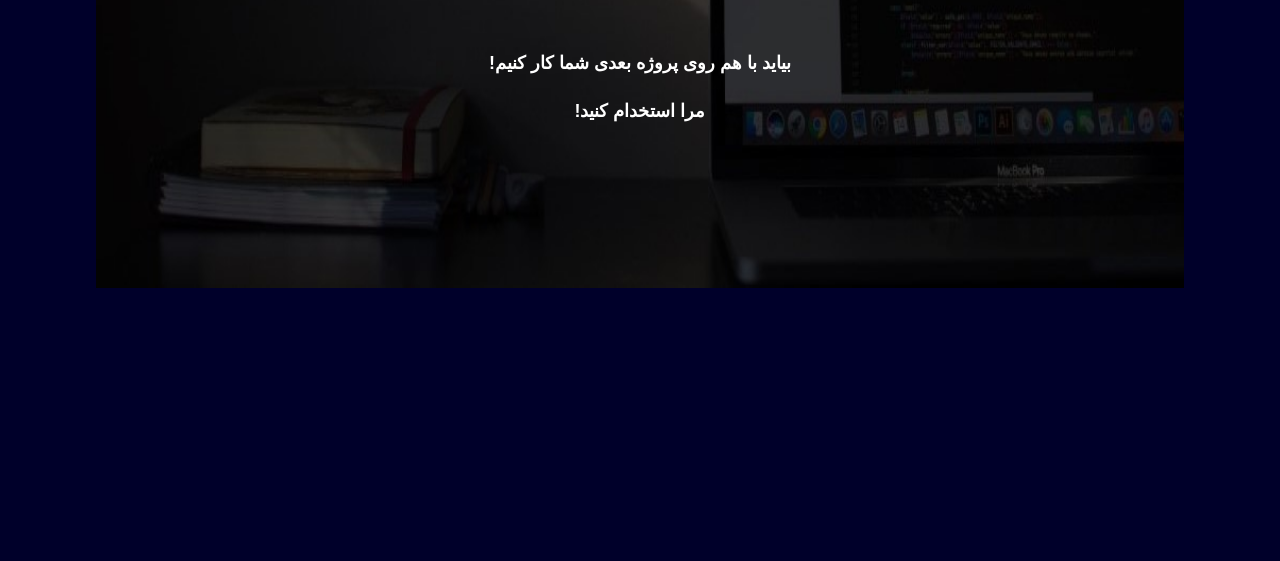
==== commit aab57d1a: "Update index.html" ====
--- a/index.html
+++ b/index.html
@@ -6,7 +6,7 @@
     <link rel="preconnect" href="https://fonts.googleapis.com">
     <link rel="preconnect" href="https://fonts.gstatic.com" crossorigin>
     <link href="https://fonts.googleapis.com/css2?family=Alan+Sans:wght@300..900&family=Playfair+Display:ital,wght@0,400..900;1,400..900&display=swap" rel="stylesheet">
-    <link rel="stylesheet" href="static/css/resume.css">
+    <link rel="stylesheet" href="resume.css">
     <title>My Resume</title>
 </head>
 <body>
@@ -152,7 +152,7 @@
     </div>
 
     <div class="conspire">
-        <img src="static/images/عکس-پس-زمینه-برنامه-نویسی-1024x576.jpg" alt="">
+        <img src="عکس-پس-زمینه-برنامه-نویسی-1024x576.jpg" alt="">
         <span>  !بیاید با هم روی پروژه‌ بعدی شما کار کنیم </span>
         <div class="conspire-down">
             <span> !مرا استخدام کنید </span>
@@ -161,3 +161,4 @@
 
 </body>
 </html>
+
--- a/resume.css
+++ b/resume.css
@@ -0,0 +1,301 @@
+:root{
+    --color-orange: #ff6200;
+    --color-white: #ffff;
+    --color-gray: #5d5c5cb2;
+    --color-black: rgb(14, 14, 14);
+    --color-darkblue: #00002a;
+}
+
+*{
+    font-family: "Alan Sans", sans-serif;
+    color: var(--color-white);
+    margin: 0;
+    padding: 0;
+    text-decoration: none;
+    transition: 300ms ease-in-out;
+}
+
+body{
+    background-color: var(--color-darkblue);
+}
+
+h1 , .h1 {
+    font-size: 3rem;
+    font-weight: 900;
+}
+
+h2 , .h2 {
+    font-size: 2.5rem;
+    font-weight: 800;
+}
+
+h3 .h3 {
+    font-size: 2rem;
+    font-weight: 700;
+}
+
+h4 , .h4 {
+    font-size: 1.5rem;
+    font-weight: 600;
+}
+
+h5  , .h5 {
+    font-size: 1.25rem;
+    font-weight: 500;
+}
+
+h6 , .h6 , p {
+    font-size: 1rem;
+    font-weight: 400;
+}
+
+header{
+    background-color: var(--color-white);
+    position: fixed;
+    width: 100%;
+    padding: 1rem 0 0 0 ;
+    display: flex;
+}
+
+.header-left{
+    width: 50%;
+    display: flex;
+    justify-content: flex-start;
+    gap: 2rem;
+    padding-left: 7rem;
+    a{
+        padding-top: .5rem;
+        color: var(--color-gray);
+        font-weight: 700;
+        border-top: solid var(--color-white) 2px ;
+    }
+    a:hover{
+        transform: scale(1.1);
+        border-top: solid var(--color-orange) 2px ;
+        color: var(--color-black);
+    }
+}
+
+.header-right{
+    width: 50%;
+    height: 10vh;
+    display: flex;
+    justify-content: flex-end;
+    align-items: center;
+    span{
+        font-size: 30px;
+        font-weight: 900;
+        background-color: var(--color-orange);
+        padding: 1.5rem;
+        margin-right: 6rem;
+        margin-top: 4rem;
+    }
+}
+.cards{
+    display: flex;
+    width: 100%;
+    height: auto;
+    padding-top: 4rem;
+    justify-content: center;
+    align-items: center;
+    flex-direction: row;
+    .card-home{
+        width: calc(95% - .5rem);
+        height: 95vh;
+        display: flex;
+        background-image: url('../images/file_00000000e5f48210bb40f3789ee43275.png');
+        background-size: cover;
+        background-repeat: no-repeat;
+        background-position: center;
+        justify-content: flex-start;
+        flex-direction: column;
+        align-items: flex-end;
+        span{
+            margin-top: 4rem;
+            margin-right: 4rem;
+        }
+        .card-home-icon{
+            margin-top: 6rem;
+            margin-right: 4rem;
+            display: flex;
+            gap: 2rem;
+            svg{
+                width: 30px;
+            }
+        }
+        .footer{
+            display: flex;
+            a{
+                margin-top: 2rem;
+                margin-right: 3.5rem;
+                background-color: var(--color-orange);
+                padding: 1.5rem;
+                width: 30px;
+            }
+        }
+        .card-home-span{
+            width: 260px;
+            margin-top: 4rem;
+            margin-bottom: 0;
+            margin-right: 4rem;
+            border: solid var(--color-orange) 10px;
+            border-radius: 12px;
+            padding: 2rem;
+        }
+    }
+}
+.card-services{
+    width: 100%;
+    height: 100vh;
+    direction: rtl;
+    .title{
+        display: flex;
+        justify-content: center;
+        align-items: flex-start;
+        margin-top: 4rem;
+    }
+    .services{
+        width: 100%;
+        display: flex;
+        justify-content: space-between;
+        flex-wrap: wrap;
+        gap: 2rem;
+        .service{
+            width: calc(33% - 2rem);
+            height: 60vh;
+            display: flex;
+            justify-content: center;
+            align-items: flex-start;
+            border-bottom: solid var(--color-orange) 4px;
+            flex-direction: column;
+            margin-top: 3rem;
+            padding-bottom: 1rem;
+            .service-top{
+                display: flex;
+                justify-content: end;
+                flex-direction: column;
+                align-items: center;
+                svg{
+                    display: block;
+                    margin: 0 auto;
+                    text-align: right;
+                    width: 80px;
+                    height: 80px;
+                }
+                span{
+                    font-weight: 700;
+                }
+            }
+            .service-info{
+                margin-top: 3rem;
+                margin-left: 1rem;
+            }
+        }
+    }
+}
+
+.aboute-me-title{
+    text-align: center;
+    display: flex;
+    justify-content: center;
+}
+
+.aboute-me{
+    width: calc(100% - 4rem);
+    height: 100vh;
+    margin: 0 auto;
+    display: flex;
+    flex-direction: row;
+    justify-content: flex-start;
+    background-image: url("../images/file_00000000a4808243a902eb5cb8aa1720.png");
+    background-size: 650px 700px;
+    background-position: right;
+    background-repeat: no-repeat;
+    .aboute-me-info{
+        width: 40%;
+        height: 50vh;
+        display: flex;
+        align-items: flex-start;
+        justify-content: center;
+        flex-direction: column;
+        margin-top: 10rem;
+        font-weight: 700;
+        font-size: x-large;
+        direction: rtl;
+        margin-left: 7rem;
+        .aboute-me-down{
+            display: flex;
+            flex-wrap: wrap;
+            flex-direction: row;
+            margin-top: 3rem;
+            gap: 2rem;
+            padding-bottom: 4rem;
+            border-bottom: 4px var(--color-gray) solid;
+            .row{
+                justify-content: space-between;
+                width: 100%;
+                display: flex;
+                div{
+                    width: 50%;
+                    span{
+                        direction: rtl;
+                        color: var(--color-orange);
+                        font-weight: 900;
+                    }
+                }
+            }
+        }
+    }
+    
+}
+
+.down{
+    display: flex;
+    justify-content: center;
+    gap: 3rem;
+    align-items: center;
+    margin-top: 2rem;
+    a{
+        border: solid var(--color-white);
+        padding: 1rem;
+        background-color: var(--color-orange);
+        svg{
+            width: 20px;
+        }
+    }
+}
+
+.down :hover{
+    background-color: var(--color-darkblue);
+    span{
+        color: var(--color-orange);
+    }
+}
+
+.conspire{
+    width: 100%;
+    height: 80vh;
+    display: flex;
+    justify-content: center;
+    margin-top: 4rem;
+    align-items: center;
+    img{
+        width: calc(100% - 12rem);
+        height: 50vh;
+    }
+    span{
+        display: flex;
+        position: absolute;
+        font-weight: 900;
+        font-size: large;
+    }
+    .conspire-down{
+        width: 100%;
+        height: 100%;
+        position: absolute;
+        display: flex;
+        justify-content: center;
+        align-items: center;
+        margin-top: 6rem;
+    }
+}
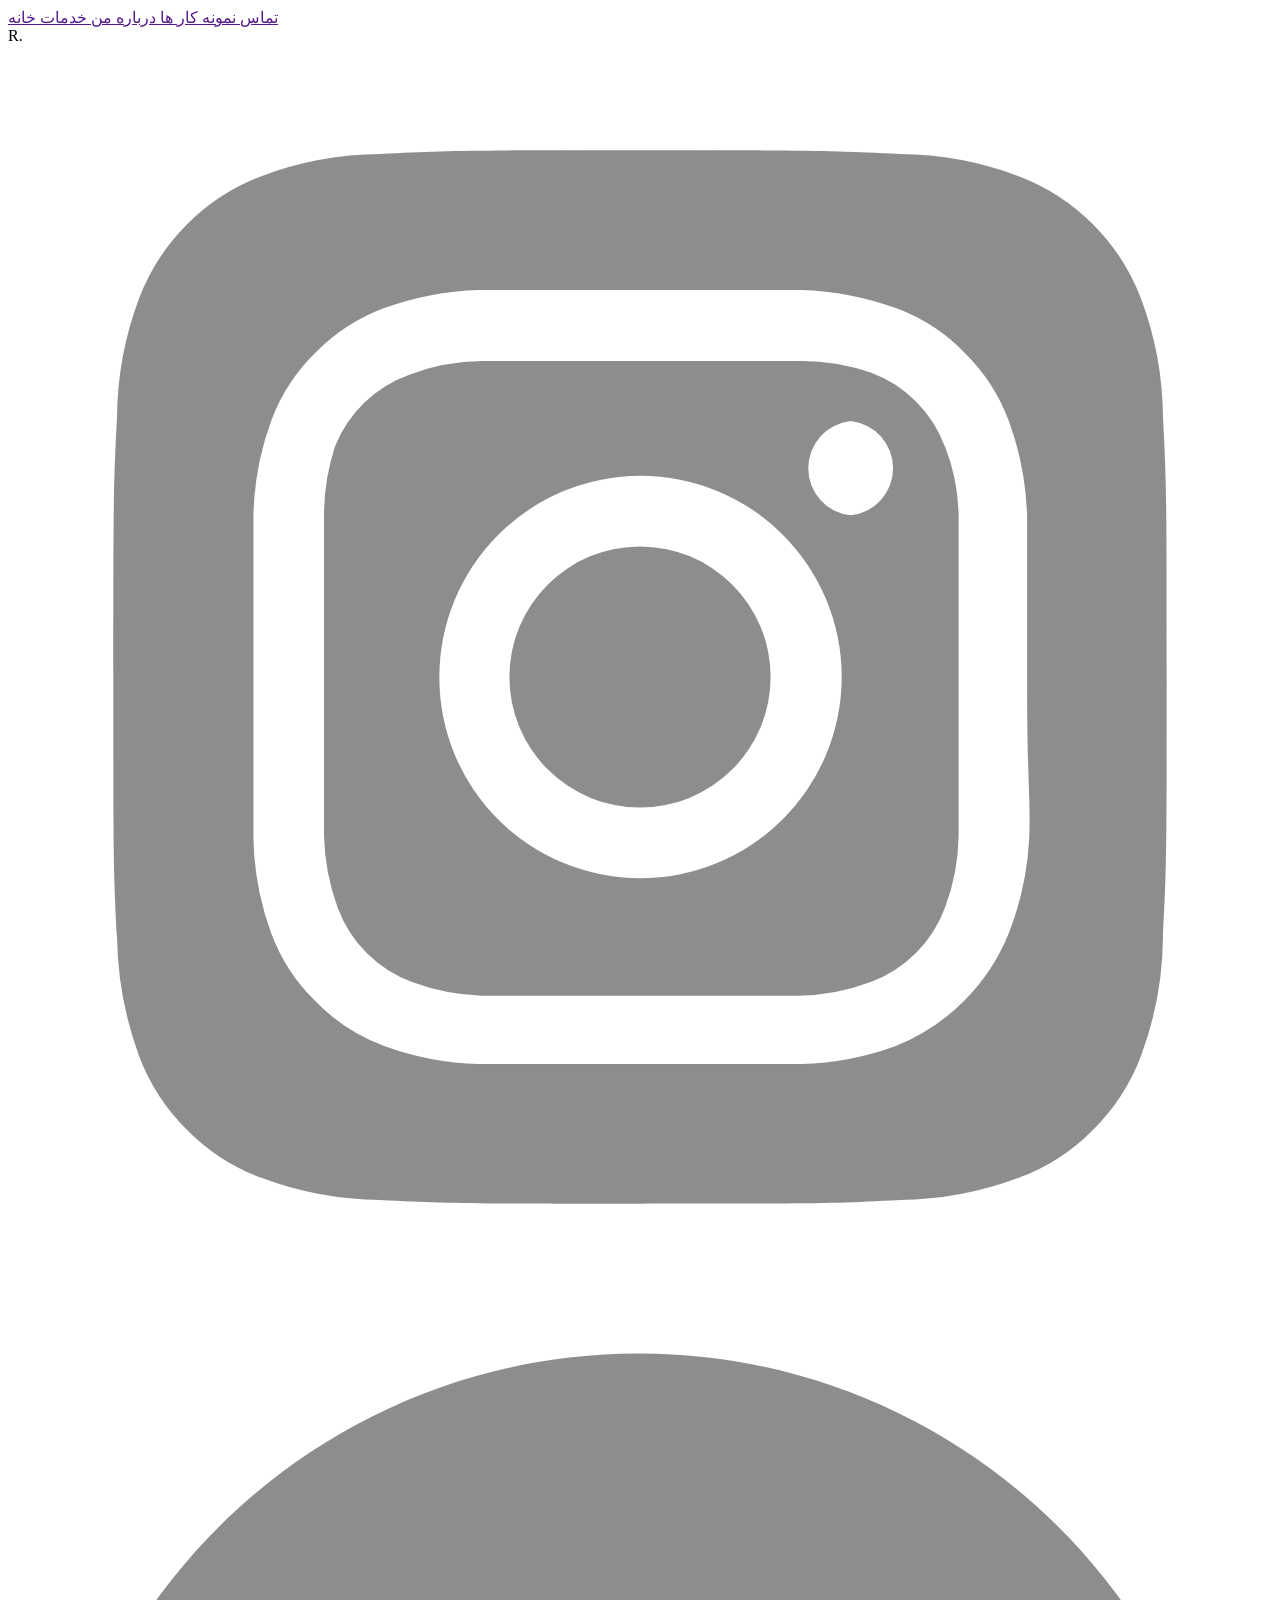
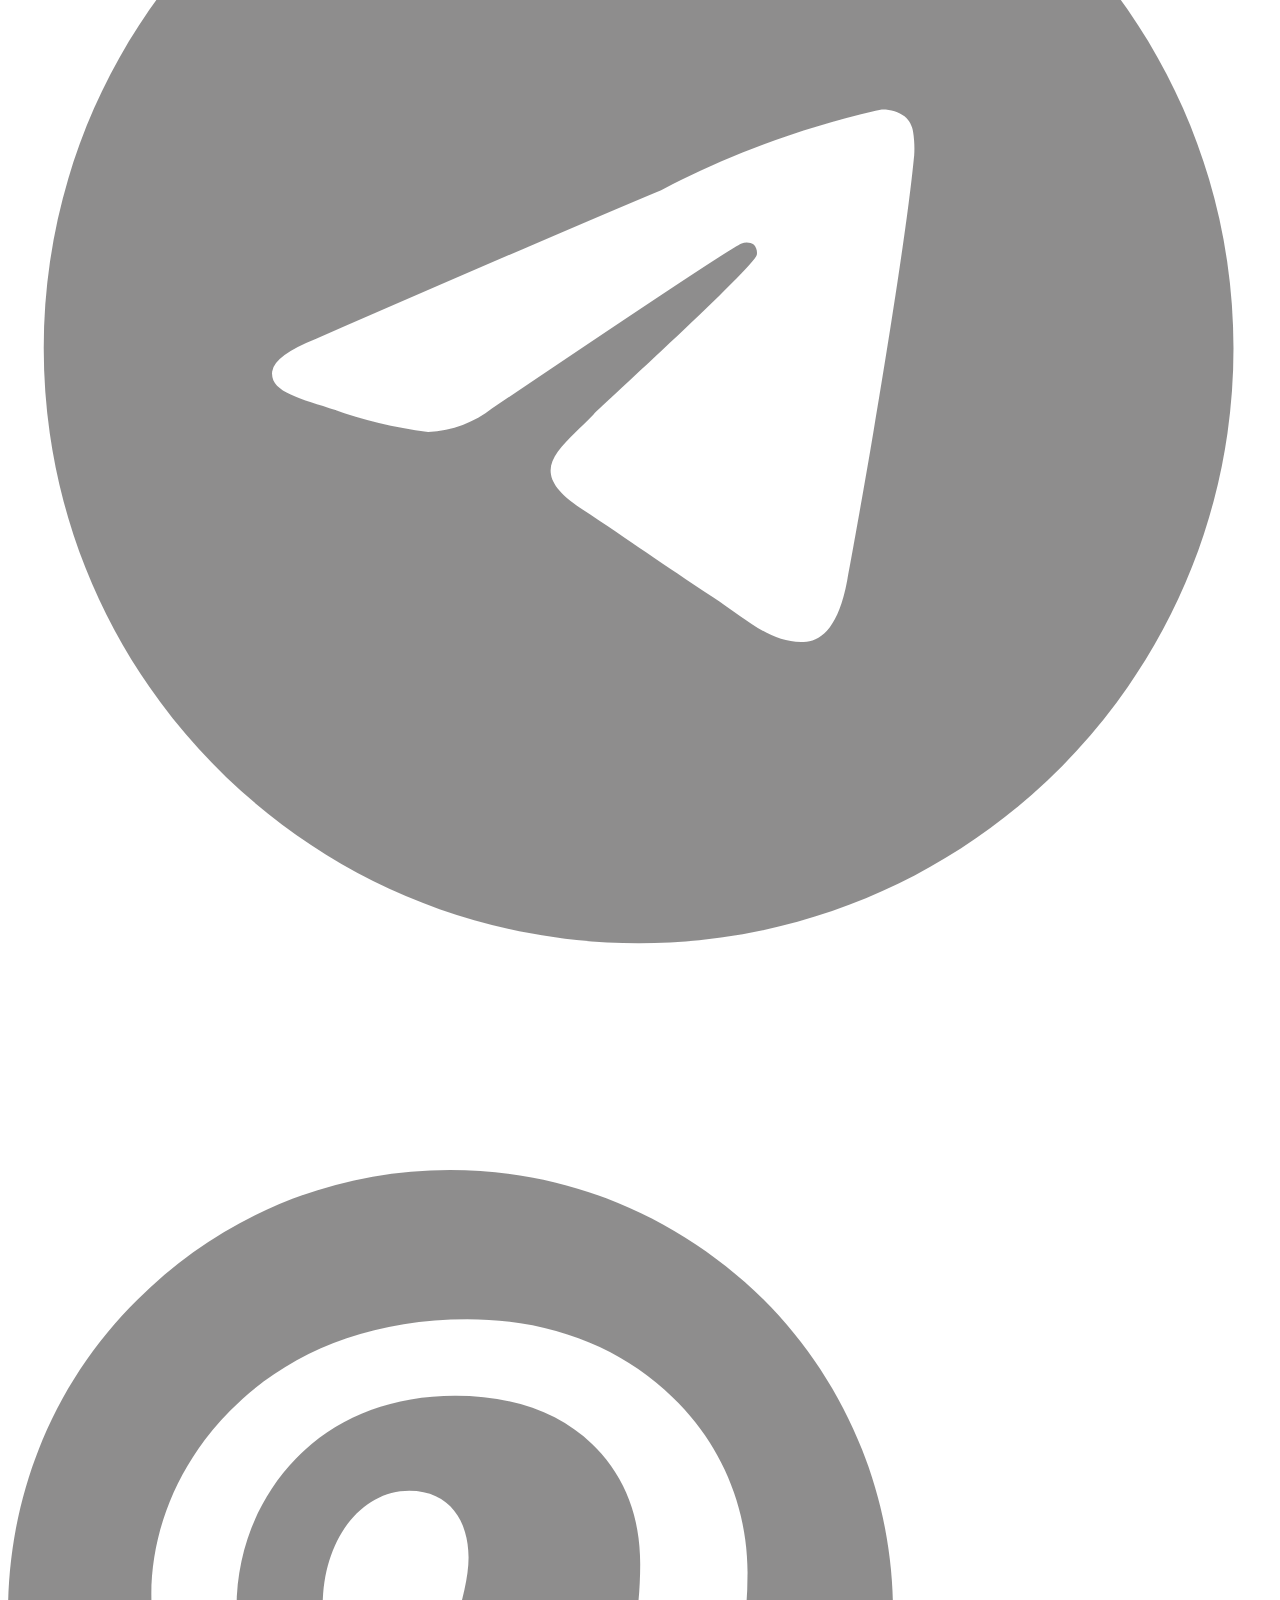
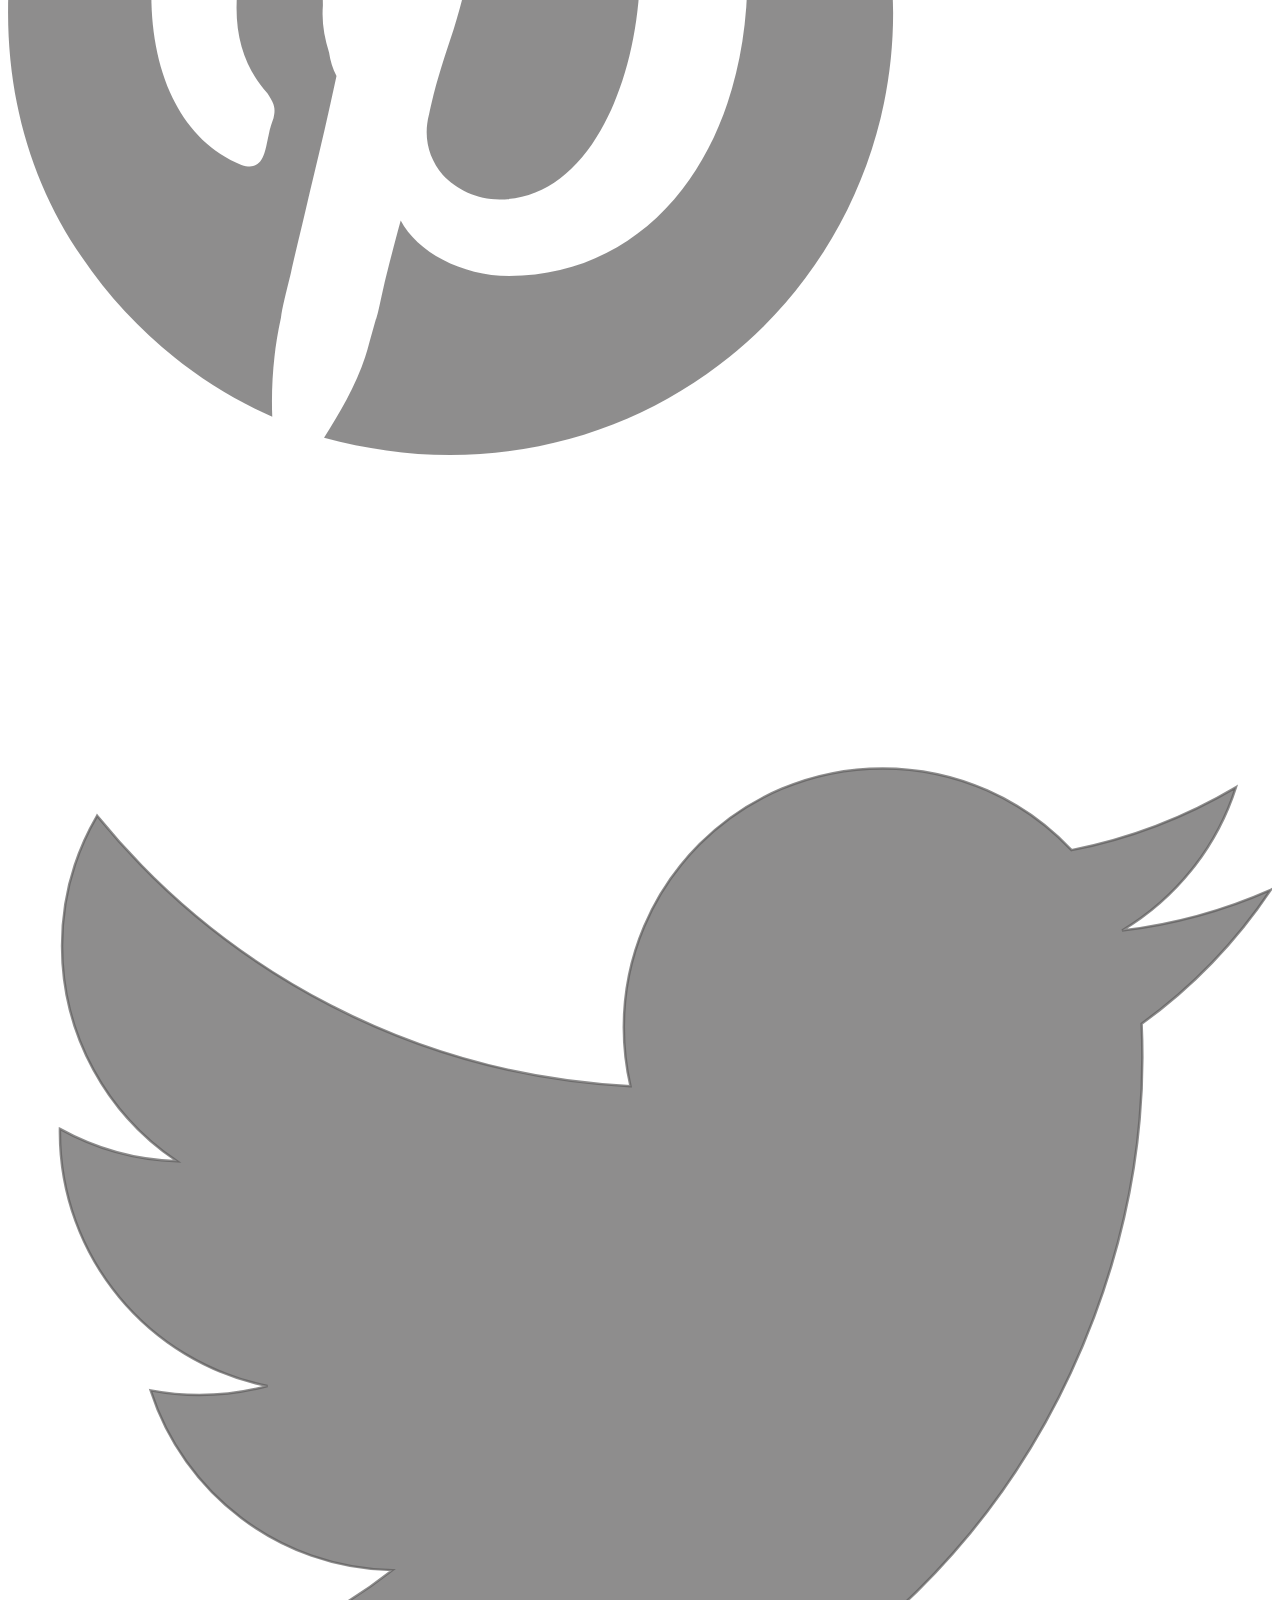
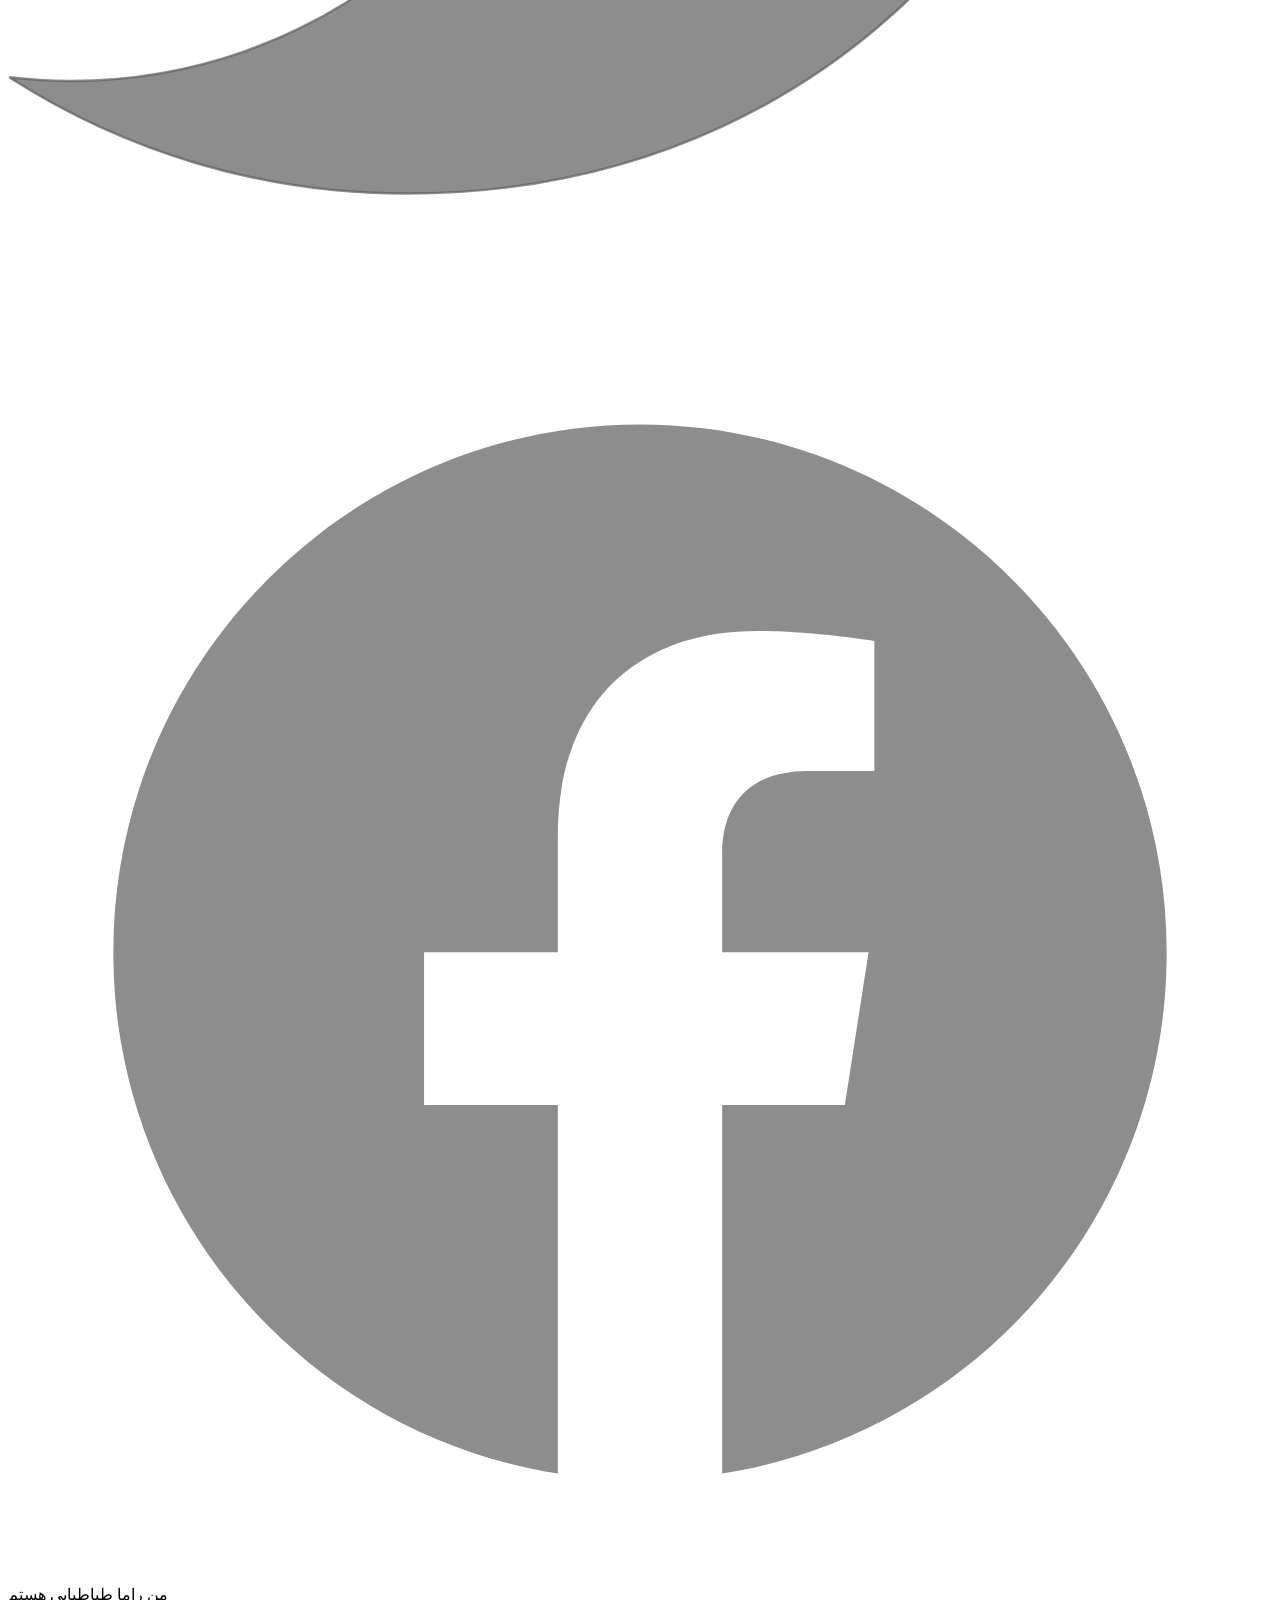
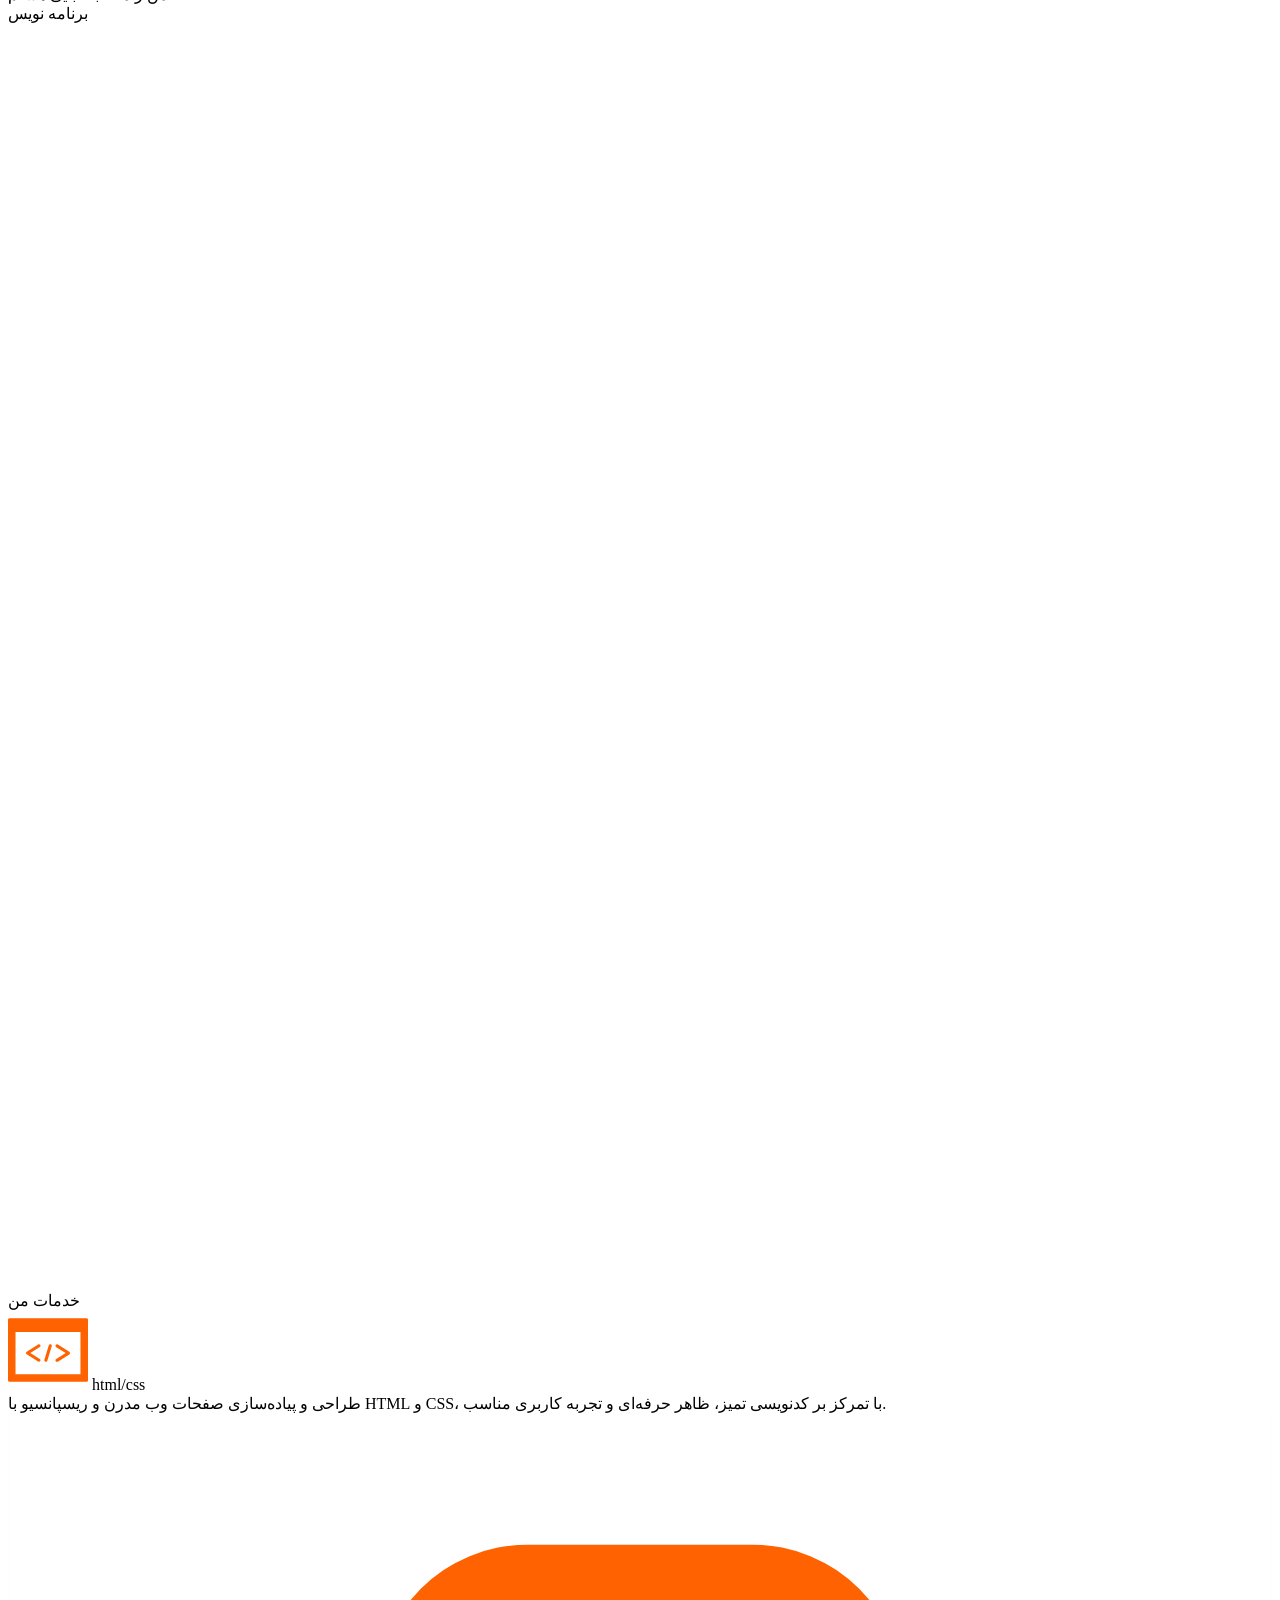
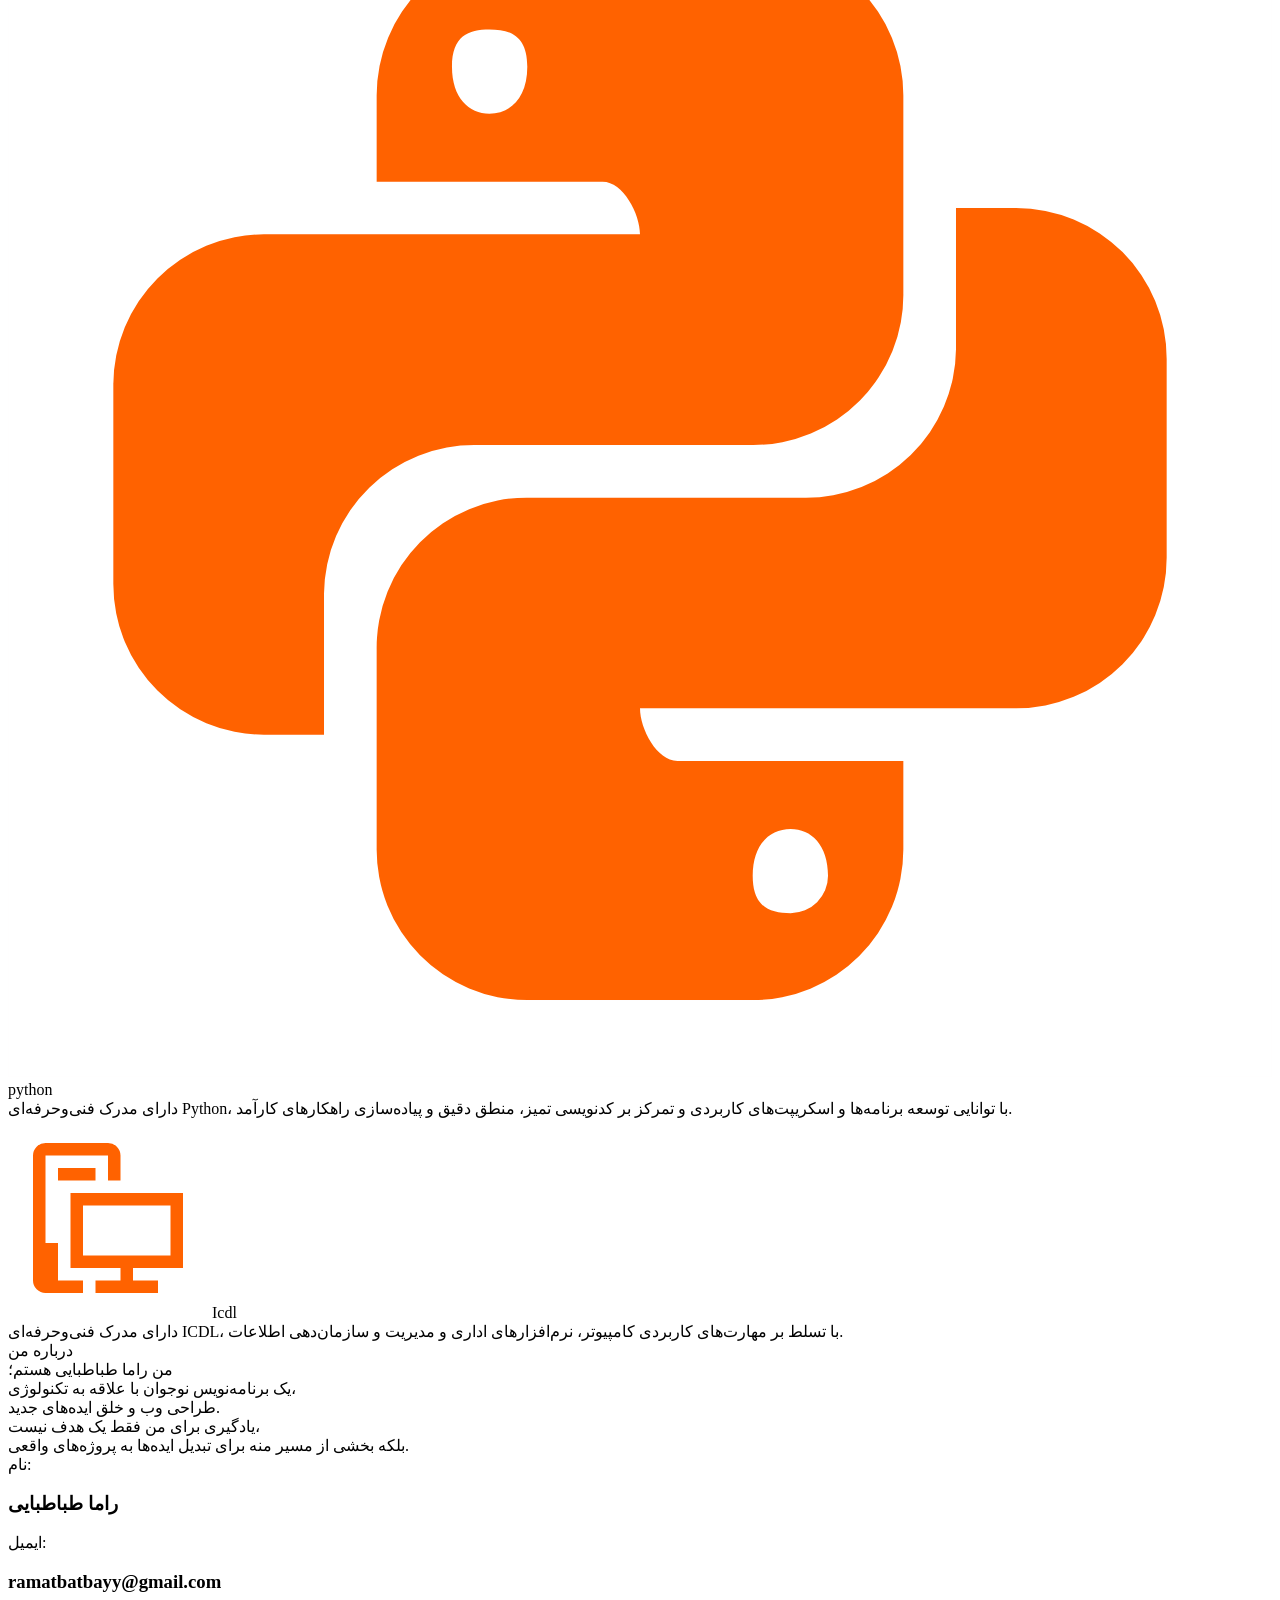
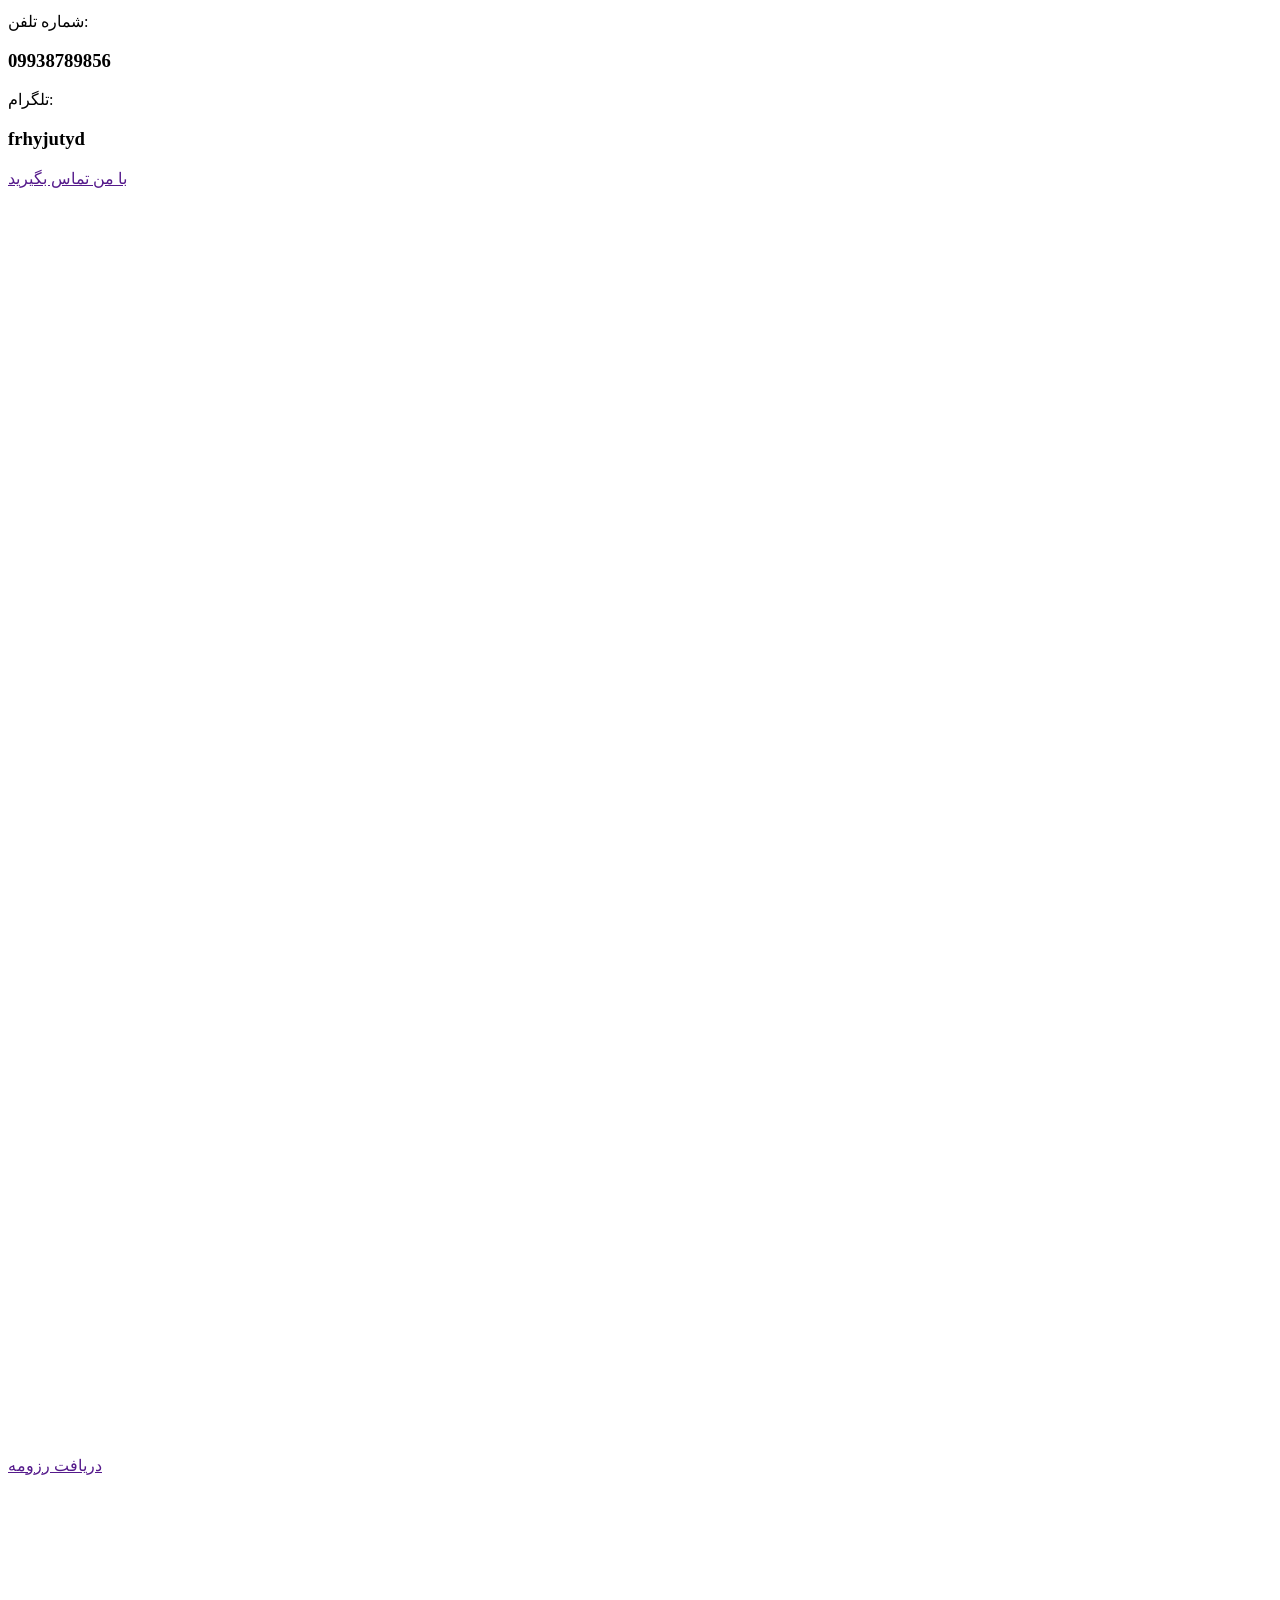
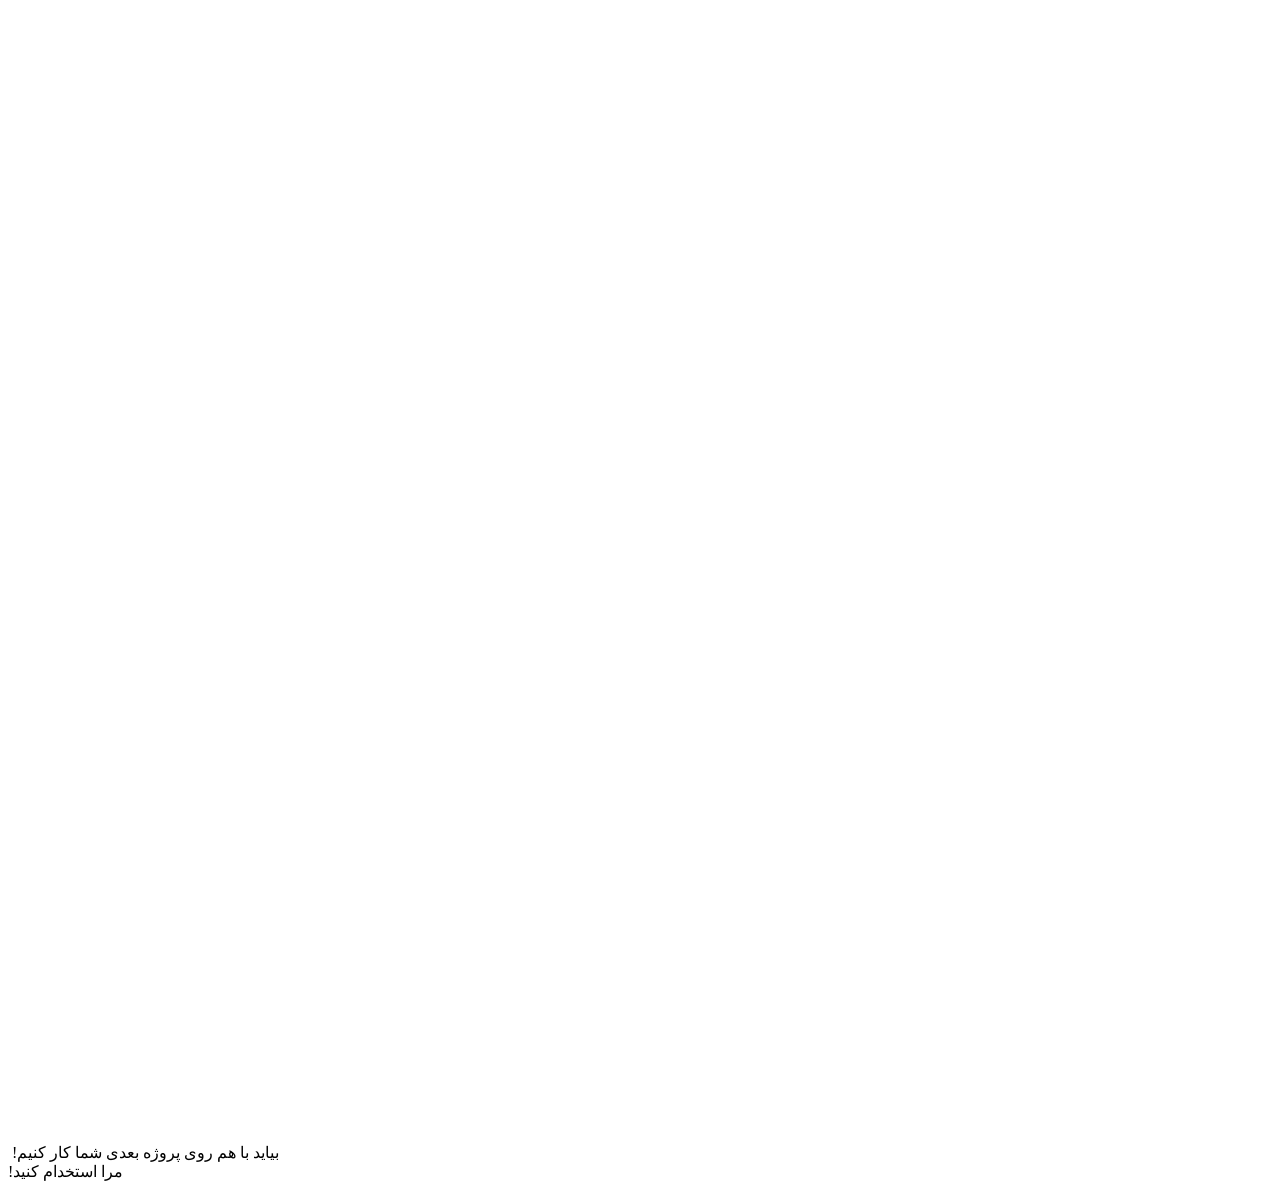
==== commit 3b53e5b8: "Add files via upload" ====
--- a/index.html
+++ b/index.html
@@ -6,7 +6,7 @@
     <link rel="preconnect" href="https://fonts.googleapis.com">
     <link rel="preconnect" href="https://fonts.gstatic.com" crossorigin>
     <link href="https://fonts.googleapis.com/css2?family=Alan+Sans:wght@300..900&family=Playfair+Display:ital,wght@0,400..900;1,400..900&display=swap" rel="stylesheet">
-    <link rel="stylesheet" href="resume.css">
+    <link rel="stylesheet" href="static/css/resume.css">
     <title>My Resume</title>
 </head>
 <body>
@@ -152,7 +152,7 @@
     </div>
 
     <div class="conspire">
-        <img src="عکس-پس-زمینه-برنامه-نویسی-1024x576.jpg" alt="">
+        <img src="static/images/عکس-پس-زمینه-برنامه-نویسی-1024x576.jpg" alt="">
         <span>  !بیاید با هم روی پروژه‌ بعدی شما کار کنیم </span>
         <div class="conspire-down">
             <span> !مرا استخدام کنید </span>
@@ -160,5 +160,4 @@
     </div>
 
 </body>
-</html>
-
+</html>
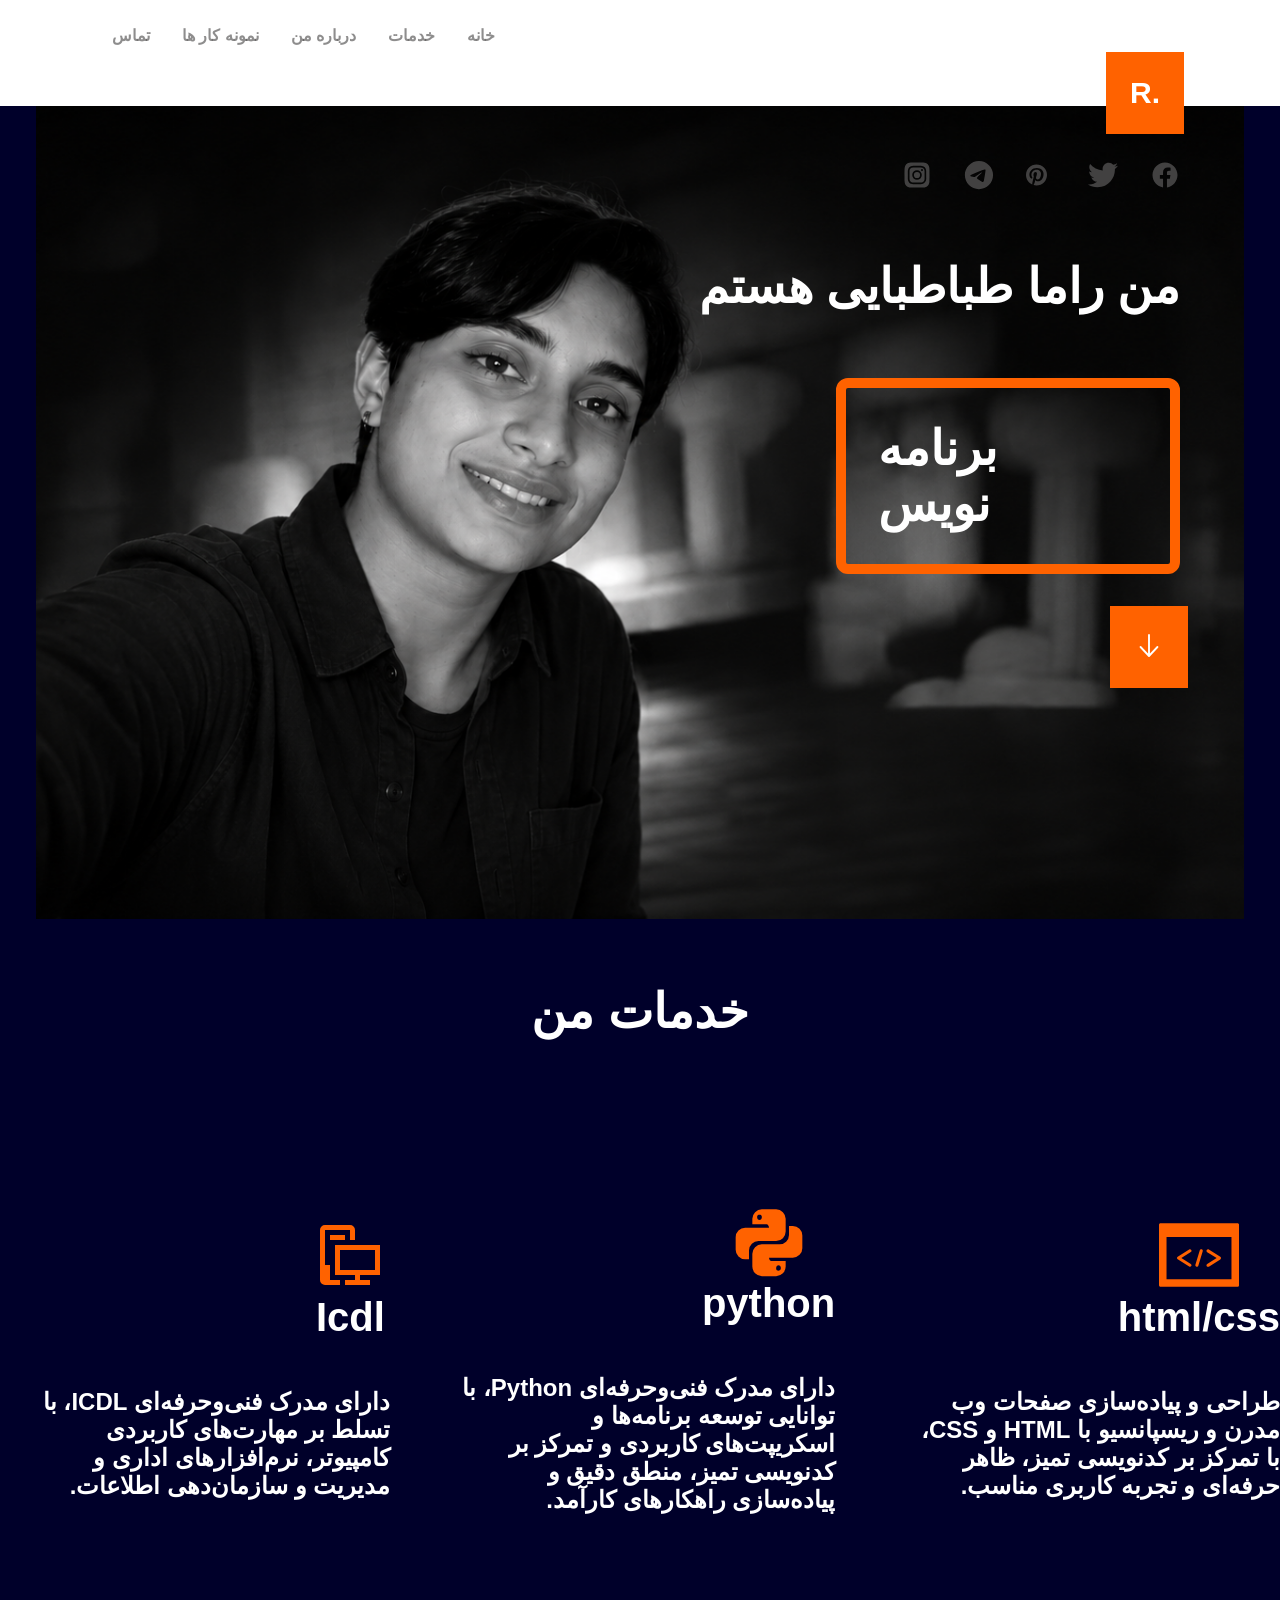
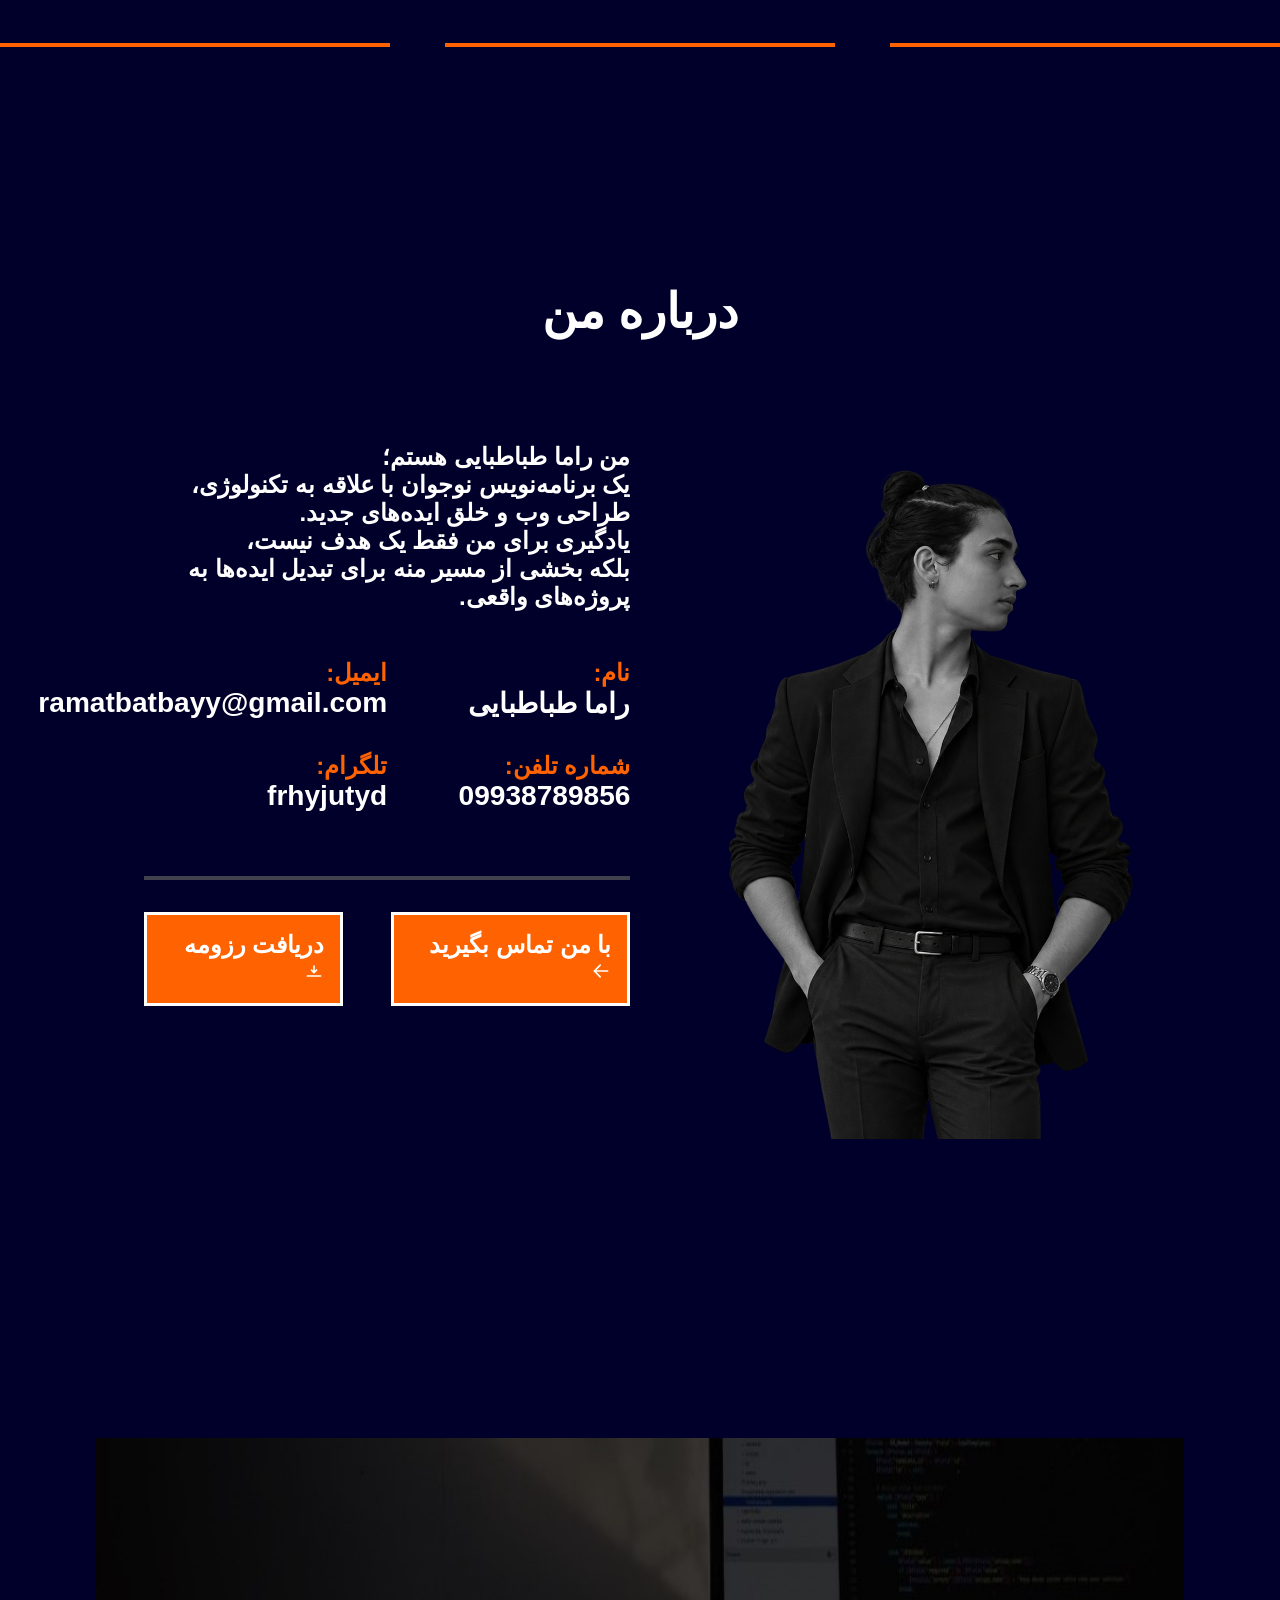
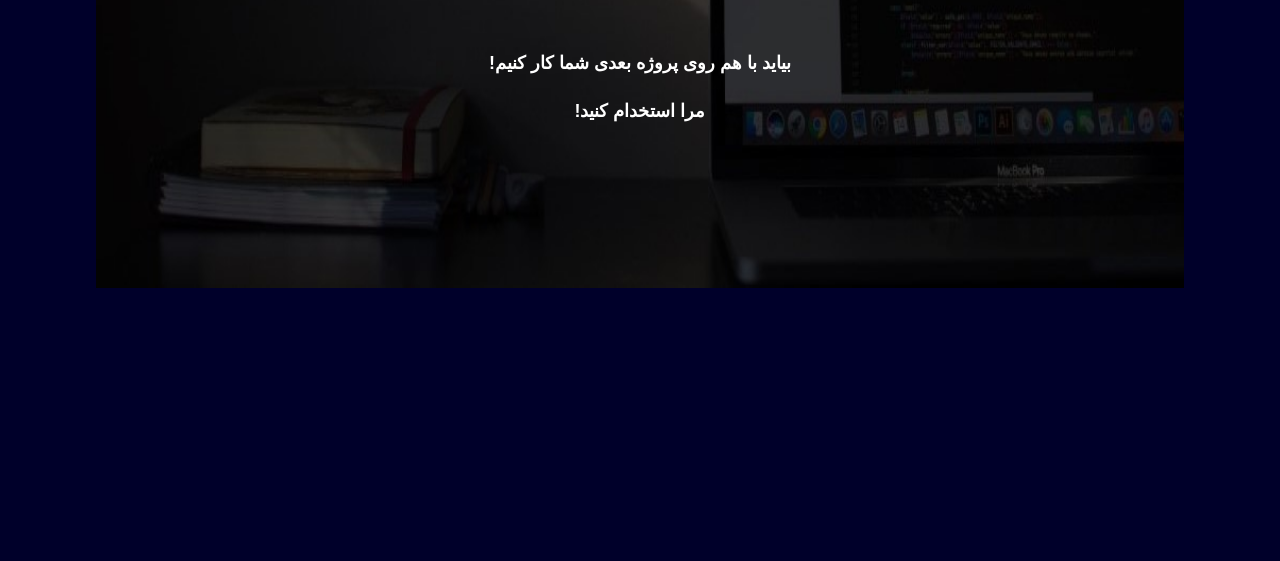
==== commit eb912b6f: "Update index.html" ====
--- a/index.html
+++ b/index.html
@@ -6,7 +6,7 @@
     <link rel="preconnect" href="https://fonts.googleapis.com">
     <link rel="preconnect" href="https://fonts.gstatic.com" crossorigin>
     <link href="https://fonts.googleapis.com/css2?family=Alan+Sans:wght@300..900&family=Playfair+Display:ital,wght@0,400..900;1,400..900&display=swap" rel="stylesheet">
-    <link rel="stylesheet" href="static/css/resume.css">
+    <link rel="stylesheet" href="resume.css">
     <title>My Resume</title>
 </head>
 <body>
@@ -152,7 +152,7 @@
     </div>
 
     <div class="conspire">
-        <img src="static/images/عکس-پس-زمینه-برنامه-نویسی-1024x576.jpg" alt="">
+        <img src="عکس-پس-زمینه-برنامه-نویسی-1024x576.jpg" alt="">
         <span>  !بیاید با هم روی پروژه‌ بعدی شما کار کنیم </span>
         <div class="conspire-down">
             <span> !مرا استخدام کنید </span>
@@ -160,4 +160,5 @@
     </div>
 
 </body>
-</html>+
+</html>
--- a/resume.css
+++ b/resume.css
@@ -0,0 +1,302 @@
+:root{
+    --color-orange: #ff6200;
+    --color-white: #ffff;
+    --color-gray: #5d5c5cb2;
+    --color-black: rgb(14, 14, 14);
+    --color-darkblue: #00002a;
+}
+
+*{
+    font-family: "Alan Sans", sans-serif;
+    color: var(--color-white);
+    margin: 0;
+    padding: 0;
+    text-decoration: none;
+    transition: 300ms ease-in-out;
+}
+
+body{
+    background-color: var(--color-darkblue);
+}
+
+h1 , .h1 {
+    font-size: 3rem;
+    font-weight: 900;
+}
+
+h2 , .h2 {
+    font-size: 2.5rem;
+    font-weight: 800;
+}
+
+h3 .h3 {
+    font-size: 2rem;
+    font-weight: 700;
+}
+
+h4 , .h4 {
+    font-size: 1.5rem;
+    font-weight: 600;
+}
+
+h5  , .h5 {
+    font-size: 1.25rem;
+    font-weight: 500;
+}
+
+h6 , .h6 , p {
+    font-size: 1rem;
+    font-weight: 400;
+}
+
+header{
+    background-color: var(--color-white);
+    position: fixed;
+    width: 100%;
+    padding: 1rem 0 0 0 ;
+    display: flex;
+}
+
+.header-left{
+    width: 50%;
+    display: flex;
+    justify-content: flex-start;
+    gap: 2rem;
+    padding-left: 7rem;
+    a{
+        padding-top: .5rem;
+        color: var(--color-gray);
+        font-weight: 700;
+        border-top: solid var(--color-white) 2px ;
+    }
+    a:hover{
+        transform: scale(1.1);
+        border-top: solid var(--color-orange) 2px ;
+        color: var(--color-black);
+    }
+}
+
+.header-right{
+    width: 50%;
+    height: 10vh;
+    display: flex;
+    justify-content: flex-end;
+    align-items: center;
+    span{
+        font-size: 30px;
+        font-weight: 900;
+        background-color: var(--color-orange);
+        padding: 1.5rem;
+        margin-right: 6rem;
+        margin-top: 4rem;
+    }
+}
+.cards{
+    display: flex;
+    width: 100%;
+    height: auto;
+    padding-top: 4rem;
+    justify-content: center;
+    align-items: center;
+    flex-direction: row;
+    .card-home{
+        width: calc(95% - .5rem);
+        height: 95vh;
+        display: flex;
+        background-image: url('file_00000000e5f48210bb40f3789ee43275.png');
+        background-size: cover;
+        background-repeat: no-repeat;
+        background-position: center;
+        justify-content: flex-start;
+        flex-direction: column;
+        align-items: flex-end;
+        span{
+            margin-top: 4rem;
+            margin-right: 4rem;
+        }
+        .card-home-icon{
+            margin-top: 6rem;
+            margin-right: 4rem;
+            display: flex;
+            gap: 2rem;
+            svg{
+                width: 30px;
+            }
+        }
+        .footer{
+            display: flex;
+            a{
+                margin-top: 2rem;
+                margin-right: 3.5rem;
+                background-color: var(--color-orange);
+                padding: 1.5rem;
+                width: 30px;
+            }
+        }
+        .card-home-span{
+            width: 260px;
+            margin-top: 4rem;
+            margin-bottom: 0;
+            margin-right: 4rem;
+            border: solid var(--color-orange) 10px;
+            border-radius: 12px;
+            padding: 2rem;
+        }
+    }
+}
+.card-services{
+    width: 100%;
+    height: 100vh;
+    direction: rtl;
+    .title{
+        display: flex;
+        justify-content: center;
+        align-items: flex-start;
+        margin-top: 4rem;
+    }
+    .services{
+        width: 100%;
+        display: flex;
+        justify-content: space-between;
+        flex-wrap: wrap;
+        gap: 2rem;
+        .service{
+            width: calc(33% - 2rem);
+            height: 60vh;
+            display: flex;
+            justify-content: center;
+            align-items: flex-start;
+            border-bottom: solid var(--color-orange) 4px;
+            flex-direction: column;
+            margin-top: 3rem;
+            padding-bottom: 1rem;
+            .service-top{
+                display: flex;
+                justify-content: end;
+                flex-direction: column;
+                align-items: center;
+                svg{
+                    display: block;
+                    margin: 0 auto;
+                    text-align: right;
+                    width: 80px;
+                    height: 80px;
+                }
+                span{
+                    font-weight: 700;
+                }
+            }
+            .service-info{
+                margin-top: 3rem;
+                margin-left: 1rem;
+            }
+        }
+    }
+}
+
+.aboute-me-title{
+    text-align: center;
+    display: flex;
+    justify-content: center;
+}
+
+.aboute-me{
+    width: calc(100% - 4rem);
+    height: 100vh;
+    margin: 0 auto;
+    display: flex;
+    flex-direction: row;
+    justify-content: flex-start;
+    background-image: url("file_00000000a4808243a902eb5cb8aa1720.png");
+    background-size: 650px 700px;
+    background-position: right;
+    background-repeat: no-repeat;
+    .aboute-me-info{
+        width: 40%;
+        height: 50vh;
+        display: flex;
+        align-items: flex-start;
+        justify-content: center;
+        flex-direction: column;
+        margin-top: 10rem;
+        font-weight: 700;
+        font-size: x-large;
+        direction: rtl;
+        margin-left: 7rem;
+        .aboute-me-down{
+            display: flex;
+            flex-wrap: wrap;
+            flex-direction: row;
+            margin-top: 3rem;
+            gap: 2rem;
+            padding-bottom: 4rem;
+            border-bottom: 4px var(--color-gray) solid;
+            .row{
+                justify-content: space-between;
+                width: 100%;
+                display: flex;
+                div{
+                    width: 50%;
+                    span{
+                        direction: rtl;
+                        color: var(--color-orange);
+                        font-weight: 900;
+                    }
+                }
+            }
+        }
+    }
+    
+}
+
+.down{
+    display: flex;
+    justify-content: center;
+    gap: 3rem;
+    align-items: center;
+    margin-top: 2rem;
+    a{
+        border: solid var(--color-white);
+        padding: 1rem;
+        background-color: var(--color-orange);
+        svg{
+            width: 20px;
+        }
+    }
+}
+
+.down :hover{
+    background-color: var(--color-darkblue);
+    span{
+        color: var(--color-orange);
+    }
+}
+
+.conspire{
+    width: 100%;
+    height: 80vh;
+    display: flex;
+    justify-content: center;
+    margin-top: 4rem;
+    align-items: center;
+    img{
+        width: calc(100% - 12rem);
+        height: 50vh;
+    }
+    span{
+        display: flex;
+        position: absolute;
+        font-weight: 900;
+        font-size: large;
+    }
+    .conspire-down{
+        width: 100%;
+        height: 100%;
+        position: absolute;
+        display: flex;
+        justify-content: center;
+        align-items: center;
+        margin-top: 6rem;
+    }
+
+}
